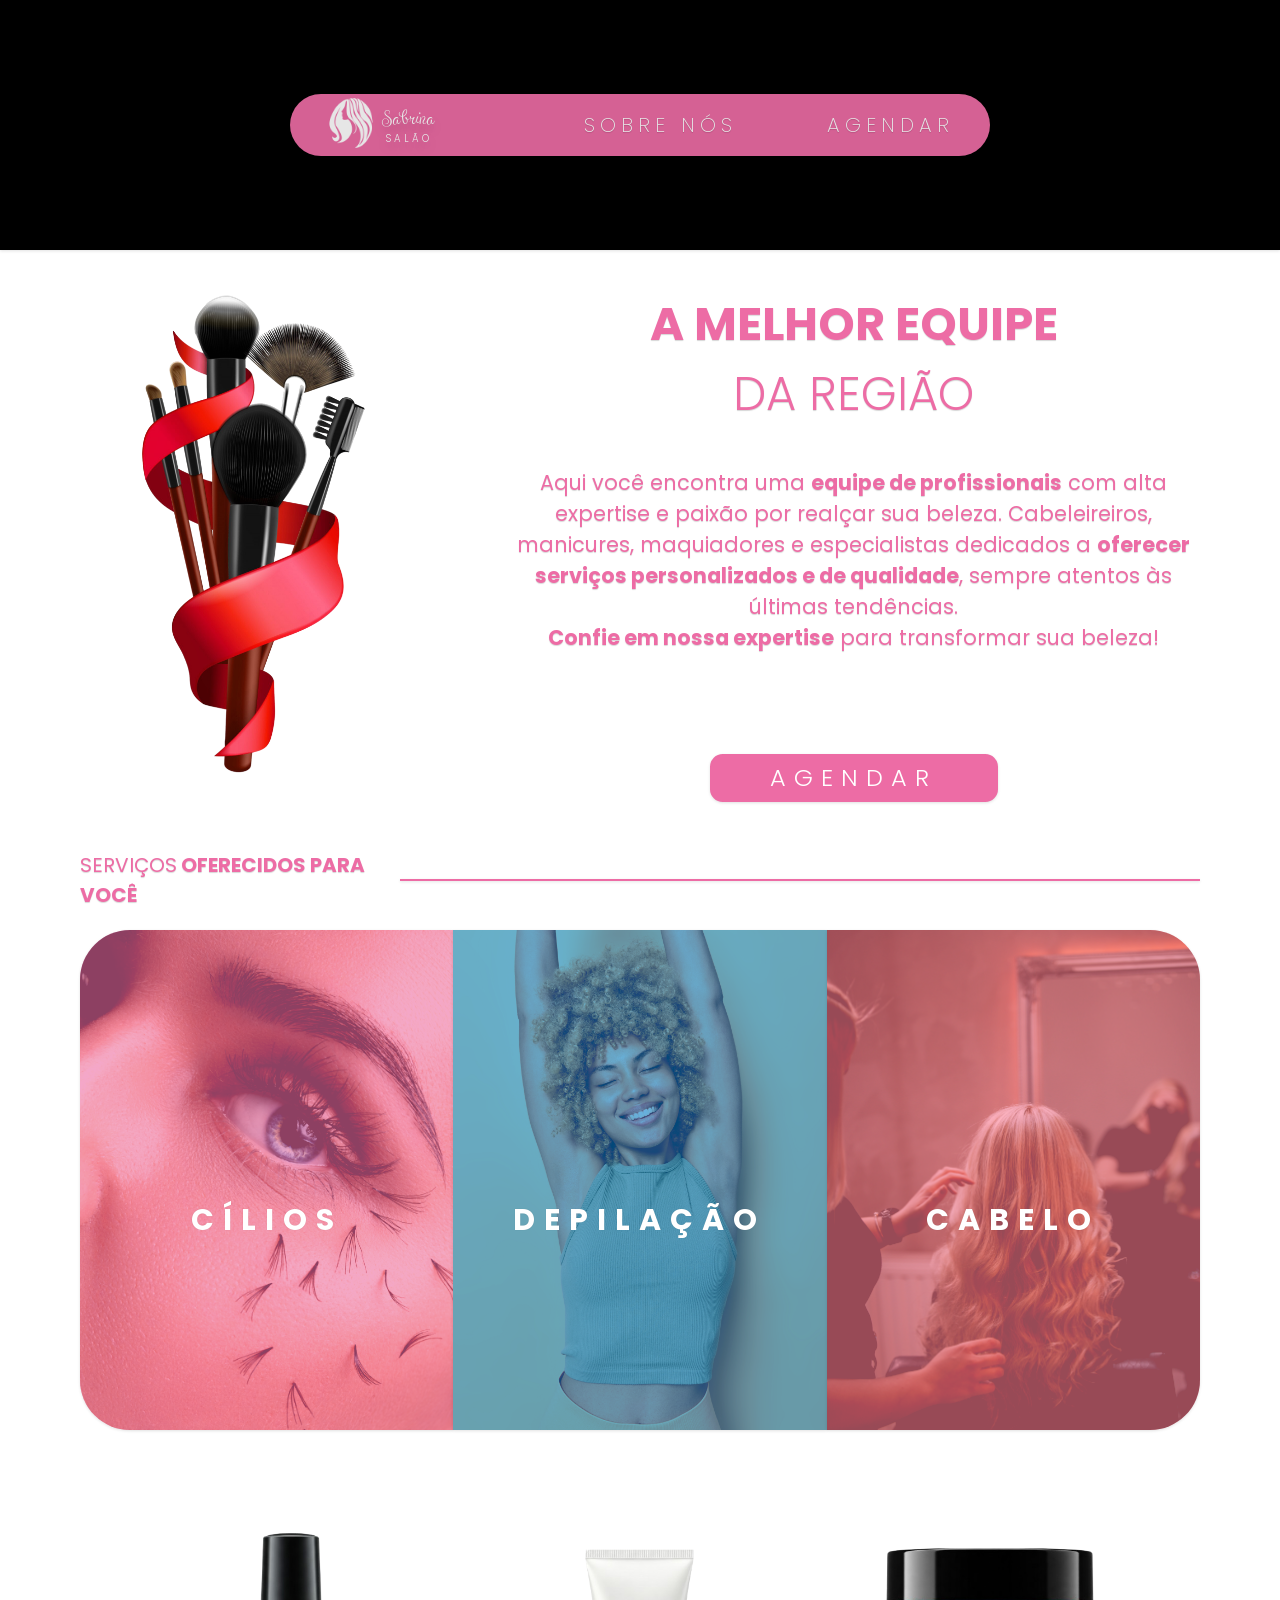
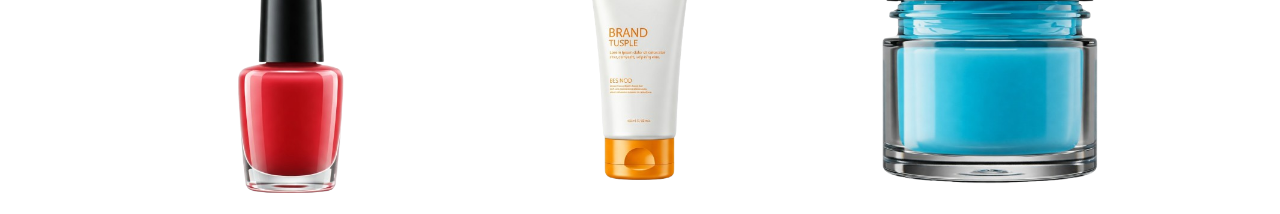
==== index.html @ a176fae8 "5-Fim-Servicos" ====
<!DOCTYPE html>
<html lang="pt-br">
<head>
    <meta charset="UTF-8">
    <meta name="viewport" content="width=device-width, initial-scale=1.0">
    <title>Sabrina Salão</title>
    <link rel="stylesheet" href="assets/CSS/style-index.css" />
    <link rel="icon" type="image/x-icon" href="assets/favicon.ico"/>  <!--FAVICON - |rel=Informando que é um icone | type=informando o tipo de arquivo (png, jpge, gift, icon,etc) |href=informando o caminho-->
</head>
<body>
    <section class="menu">
        <div class="menu--area">
            <div class="menu--video-area">
                <div class="menu--video-ret"> <!-- separando uma area para estilizar   no CSS -->
                    <div class="menu--video-ret-nav">
                        <div class="menu--video-ret-logo-area">
                            <a href="index.html"><img class="menu--video-ret-logo-img" src="assets/Logomarca.png" alt="SALAO SABRINA">
                            </a>
                            <div class="texto-logo-area"> <!-- Essa DIV irá funcionar como um bloco para manter o texto em coluna e ficar editável em linha na TAG pai junto com o logomarca-->
                                <h1 class="texto-logo">Sabrina</h1>
                                <h2 class="texto2-logo">S A L Ã O</h2>
                            </div>
                        </div>  
                        <nav>
                        <ul class="menu--video-ret-nav-ul">
                            <li><a href="sobrenos.html" class="nav-sobrenos">SOBRE  NÓS</a></li>
                            <li><a href="agendar.html" class="nav-agendar">AGENDAR</a></li>
                      </nav>  
                    </div>
                </div>
                <video class="menu--video" autoplay loop  muted>
                    <source src="assets/Video principal - Cabelo.mp4" type="video/mp4" />  <!-- Essa TAG esta sendo utilizada para compatibilidade dos navegadores, o navegador acessa ela e escolhe em qual formato ele pode reproduzir o video, no momento só tenho MP4 mas poderia adicionar outros formatos para facilitar o acesso do usuário em outros navegadors e melhorar a compatibilidade do site com os navegadores -->
                </video> 
            </div>
        </div>
    </section>
    <section class="marketing">
        <div class="marketing--area">
            <div class="marketing--img-area">
                <img class="marketing--img" src="assets/Pincel.png" alt="Conjunto de pincel">
            </div>
            <div class="marketing--texto">
                <h1 class="marketing--texto-titulo">
                    A melhor equipe <span class="marketing--texto-titulo2">
                        <br>da região</span>
                </h1> <!--Usando <span> para isolar e estilizar separado no CSS-->
                <p class="marketing-p">
                    Aqui você encontra uma <span class="negrito">equipe de profissionais</span> com  alta expertise e paixão por realçar sua      beleza.  Cabeleireiros, manicures, maquiadores e especialistas  dedicados a <span class="negrito">oferecer serviços personalizados e de qualidade</span>, sempre atentos às últimas tendências.<br><span class="negrito">Confie em nossa expertise</span> para transformar sua beleza! 
                </p>
                <button type="button" class="marketing--butao"><a class="marketing--butao-texto" href="agendar.html">agendar</a></button>

            </div>
        </div>        
    </section>
    <section class="servicos">
        <div class="servicos--area">
            <div class="servicos--grid-titulo">
                <div class="servicos--titulo"><h3>Serviços<span class="negrito"> oferecidos para você</span></h3></div>
                <div class="servicos--linha"></div>
            </div>
            <div class="servicos--area-img">
                <div class="servicos--area-img1">
                    <h4 class="servicos--texto1">Cílios</h4>
                    <img class="servicos--img1"src="assets/Cilios.jpg" alt="Serviço Cílios">
                </div>
                <div class="servicos--area-img2">
                     <h4 class="servicos--texto2">Depilação</h4>
                    <img class="servicos--img2"src="assets/depilação.jpg" alt="Serviço depilação">
                </div>
                <div class="servicos--area-img3">
                    <h4 class="servicos--texto3">Cabelo</h4>
                    <img class="servicos--img3" src="assets/Cabelo.jpg" alt="Serviço cabelo">
                </div>
            </div>
        </div>        
    </section>
    <section class="produtos">
        <div class="produtos--area"> <!--Vai englobar todos as div do produto-->
            <div class="produtos--area-carrosel">
                <div class="produto1">
                    <div class="texto--produto1"></div>
                    <img  class="produto1-img" src="assets/Esmalte-sf.png" alt="esmalte">
                </div>
                <div class="produto2">
                    <div class="texto--produto2"></div>
                    <img class="produto2-img" src="assets/Creme sem fundo.png" alt="creme">
                </div>
                <div class="produto3">
                    <div  class="texto--produto3"></div>
                    <img class="produto3-img" src="assets/Pote_azul-sf.png" alt="pote azul">
                </div>
            </div>

        </div>
    </section>
    <footer>        
    </footer>
    
</body>
</html>
---- assets/CSS/style-index.css ----
/*Fontes que estado sendo usado no site: */
@import url('https://fonts.googleapis.com/css2?family=Poppins:ital,wght@0,100;0,200;0,300;0,400;0,500;0,600;0,700;0,800;0,900;1,100;1,200;1,300;1,400;1,500;1,600;1,700;1,800;1,900&family=Puppies+Play&family=Roboto+Mono:ital,wght@0,100..700;1,100..700&display=swap');

html{
  font-size: 16px; /* Tamanho de fonte base */
}
* {
  box-sizing: border-box;
}
body{
  margin: 0;
  padding: 0;
  text-shadow: 0rem 0.05rem 0.06rem rgba(0, 0, 0, 0.16);
}
.negrito{
  font-weight: bold; /*Class para deixar em toda a página alguns trechos de texto em negrito*/
}

/*Inicio da estilização do MENU*/
  .menu--area{
    width: 100%;
    height: 15.625rem; /* 250px / 16px = 15.625rem */
    box-shadow: 0px 0.0625rem 0.1875rem rgba(0, 0, 0, 0.12); /* 1px / 16px = 0.0625rem, 3px / 16px = 0.1875rem */
    background-color: black; /*Cor para ajustar a opacidade do video*/
  }
  .menu--video-area{ /*Tag pai para controlar a area do video*/
    position: relative; /*Estou dizendo ao navegador que a posição dessa TAG pai e relativa e vou add em algumas TAG filhos a posição absolute para ficar por cima do video o menu de navegação do site*/
    width: 100%;
    height: 100%;
    box-shadow: 0px 0.0625rem 0.1875rem rgba(0, 0, 0, 0.12);
  }
  .menu--video{ /*TAG filho com o video */
    opacity: 0.40; /*OPACIDADE DO VIDEO | A cor está em <menu--area>*/
    object-fit: cover; /*Video preenchendo area sem muita distorção e cortando se for necessário*/
    width: 100%; /*Largura*/
    height: 100%; /*Altura*/
    /*Aqui o video irá ocupar 100% da TAG Pai que é <.menu--video-area> mudando o tamanho da TAG pai o vídeo também irá ser alterado*/
  }
  .menu--video-ret{  /*Estilização do retângulo*/
    background-color: #ED6CA5;
    border-radius: 3.125rem; /* 50px / 16px = 3.125rem */
    opacity: 0.90;
    box-shadow: 0px 0.375rem 0.75rem 0px rgba(0, 0, 0, 0.24); /* 6px / 16px = 0.375rem, 12px / 16px = 0.75rem */
    width: 43.75rem; /* 700px / 16px = 43.75rem */

    /*Posicionando o retângulo do menu: */
    display: flex;
    flex-direction: row;
    justify-content: space-around;
    gap: 0.9375rem; /* 15px / 16px = 0.9375rem */
    z-index: 10; /*Faz com que o retagunlo fique por cima do vídeo, por padrão as tags recebe um valor z-index, ao colocar um valor maior, você esta dando enfâse e garantido que a ordem que você deseja seja respeitado*/

    /*Centralizando o retangulo*/
    position: absolute; /*Ele não vai acompanhar o rolamento*/
    top: 50%; /* Posiciona o topo do elemento no centro vertical da tela */
    left: 50%; /* Posiciona a esquerda do elemento no centro horizontal da tela, idepedente o do tamanho */
    transform: translate(-50%, -50%); /* Centraliza o elemento subtraindo metade da sua largura e altura, técnica para centralizar, lembrando que ele trabalha com X e Y*/
  }
  .menu--video-ret-nav{
    display: flex;
    flex-direction: row;
    align-items: center;
  }
  .menu--video-ret-nav-ul{ /*Estilizando e posicionando o <NAV>*/
    display: flex;
    flex-direction: row;
    align-items: center;
    gap: 5.625rem; /* 90px / 16px = 5.625rem */
    margin-left: 6.875rem; /* 110px / 16px = 6.875rem */
    list-style: none;
  }
  /*Estilizando o texto em si do <NAV>*/
  .nav-sobrenos{
    text-decoration: none;
    color: #FFF;
    font-family: Poppins, sans-serif;
    font-size: 1.25rem; /* 20px / 16px = 1.25rem */
    font-style: normal;
    font-weight: 275;
    line-height: normal;
    letter-spacing: 0.3125rem; /* 5px / 16px = 0.3125rem */
  }
  .nav-agendar{
    text-decoration: none;
    color: #FFF;
    font-family: Poppins, sans-serif;
    font-size: 1.25rem; /* 20px / 16px = 1.25rem */
    font-style: normal;
    font-weight: 275;
    line-height: normal;
    letter-spacing: 0.3125rem; /* 5px / 16px = 0.3125rem */
  }
  /*Inciando estilização de Logomarca*/
    .menu--video-ret-logo-area{ /*Controlando a posição do texto e da logomarca em linha*/
      display: flex;
      flex-direction: row;
      align-items: center;
      gap: 0.3125rem; /* 5px / 16px = 0.3125rem */
    }
    .menu--video-ret-logo-img{ /*Controlando tamanho da logomarca*/
      object-fit: contain;
      width: 3.125rem; /* 50px / 16px = 3.125rem */
      height: 3.125rem; /* 50px / 16px = 3.125rem */
    }
    .texto-logo-area{ /*Controlando texto em coluna*/
      display: flex;
      flex-direction: column;
      align-items: center;
      gap: 0px;
    }
    .texto-logo{
      color: #FFF;
      text-shadow: 0px 0.375rem 0.75rem rgba(0, 0, 0, 0.24); /* 6px / 16px = 0.375rem, 12px / 16px = 0.75rem */
      font-family: "Puppies Play";
      font-size: 1.75rem; /* 28px / 16px = 1.75rem */
      font-style: normal;
      font-weight: 400;
      line-height: normal;
      margin: 0px;
    }
    .texto2-logo{
      color: #FFF;
      text-shadow: 0px 0.375rem 0.75rem rgba(0, 0, 0, 0.24); /* 6px / 16px = 0.375rem, 12px / 16px = 0.75rem */
      font-family: Poppins;
      font-size: 0.625rem; /* 10px / 16px = 0.625rem */
      font-style: normal;
      font-weight: 300;
      line-height: normal;
      margin: 0px; 
    }
/*FIM DE ESTILIZAÇÃO DO MENU

Estilização do marketing*/
  .marketing{
      background-color: rgb(255, 255, 255);
      width: 100%;
      height: 31.25rem; /* 500px / 16px = 31.25rem */
  }
  .marketing--area{
      display: grid; /*Vou usar modelo de grade para colocar o texto e a imagem lado a lado*/
      grid-template-columns: 1fr 2fr; /*Definindo colunas e o tamanho delas*/
  }
  .marketing--img{
      height: 35.25rem; /* 500px / 16px = 31.25rem */
  }
  .marketing--texto{
      color: var(--C1, #ED6CA5);
      font-family: Poppins, sans-serif;
      font-style: normal;
      line-height: normal; /*Espaço entre o texto*/
      text-align: center;
      margin-right: 5rem;
      text-shadow: 0rem 0.0625rem .1875rem 0rem rgba(0, 0, 0, 0.12);
  }
  .marketing--texto-titulo{
      font-size: 2.9rem; /* Aqui mantive em 'em' pois parece ser intencional ser relativo ao pai */
      text-transform: uppercase; /*Letras maiúsculas*/ 
  }
  .marketing--texto-titulo2{
      font-weight: 350;
  }
  .marketing-p{
      font-size: 1.3rem;
  }
  .marketing--butao{/*ESTILIZANDO O BOTAO*/
    /*botão*/
    background-color: #ED6CA5;
    margin-top: 5rem;
    width: 18rem;
    height: 3rem;
    border-radius: 0.8rem;
    border-style: solid;
    border-color: #ED6CA5;
    box-shadow: 0rem 0.0625rem 0.1875rem 0rem rgba(0, 0, 0, 0.12);
  }
  .marketing--butao-texto{ /*ESTILIZANDO O TEXTO DO BOTAO*/
    /*texto*/
    color: #FFF;
    text-transform: uppercase;
    letter-spacing: 0.5rem;
    font-family: Poppins, sans-serif;
    font-style: normal;
    font-size: 1.5rem;
    font-weight: 300;
    text-decoration:none;
  }
/*FIM ESTILIZAÇÃO DA ÁREA MARKETING
  
  
Inicio da estilização da área do serviço. 
  • A ideia é utilizar grid para colocar as imagens lado a lado e para mudar a cor delas, irei definir o    background da tag pai de cada imagem e depois controlar a opacidade da imagem. */
  .servicos{
    text-transform: uppercase;
    font-family: Poppins, sans-serif;
    padding: 5rem;
  }
  .servicos--area-img{
    display: grid;
    grid-template-columns: 1fr 1fr 1fr;
  }
  /*DIV com a background definida para deixar as imagens transparentes e ajustando as bordas*/
  .servicos--area-img1{
    background-color: #ED6CA5;
    border-top-left-radius: 50px;
    border-bottom-left-radius: 50px;
  }
  .servicos--area-img2{
    background-color: #047ACC;
  }
  .servicos--area-img3{
    background-color: #FF7C90;
    border-top-right-radius: 50px;
    border-bottom-right-radius: 50px;
  }
  /*Ajustando tamanho das imagens na TAG pai e estilizando as imagens*/
  .servicos--area-img1, .servicos--area-img2, .servicos--area-img3{
    box-shadow: 0px 0.0625rem 0.1875rem rgba(0, 0, 0, 0.12);
    position: relative; /*Ajustando para colocar o texto por cima*/
    height: 500px;
    width: 100%;
  }
  .servicos--texto1, .servicos--texto2, .servicos--texto3{
    position: absolute; /*Ajustando para colocar o texto por cima*/
    /*Centralizando texto*/
    top: 50%;
    left: 50%;
    transform: translate(-50%, -50%);
    /*Estilizando texto*/
    color: #FFF;
    font-size: 30px;
    letter-spacing: 9px;
    /*Garantido que o texto fique por cima da DIV e imagens*/
    z-index: 5;
  }
  .servicos--img1, .servicos--img2, .servicos--img3{
    object-fit: cover;
    width: 100%;
    height: 100%;
    opacity: 0.4; /*Opacidade da IMG*/
    filter: contrast(150%); /*Contraste da img*/
  }
  /*Borda das imagens*/
  .servicos--img1{
    border-top-left-radius: 50px;
    border-bottom-left-radius: 50px;
  }
  .servicos--img3{
    border-top-right-radius: 50px;
    border-bottom-right-radius: 50px;    
  }  
  .servicos--grid-titulo{
    display: grid;
    grid-template-columns: 1fr 2.5fr;
    align-items: center;
  }
  .servicos--linha{
    box-shadow: 0px 0.0625rem 0.1875rem rgba(0, 0, 0, 0.12);
    background-color: #ED6CA5;
    width: 100%;
    height: 2px;
  }
  .servicos--titulo h3{
    font-weight: 400;
    color: #ED6CA5;
    font-size: 20px;
  }
/*Fim estilização da área de serviços

Inicio da estilização da área de produtos, a ideia e fazer um carrosel com as imagens*/
  .produto1-img, .produto2-img, .produto3-img{
    width: 100%px;
    height: 300px;
  }
  .produtos--area-carrosel{
    display: flex;
    flex-direction: row;
    justify-content: center;
    align-items: flex-end;
    gap: 50px;
  }
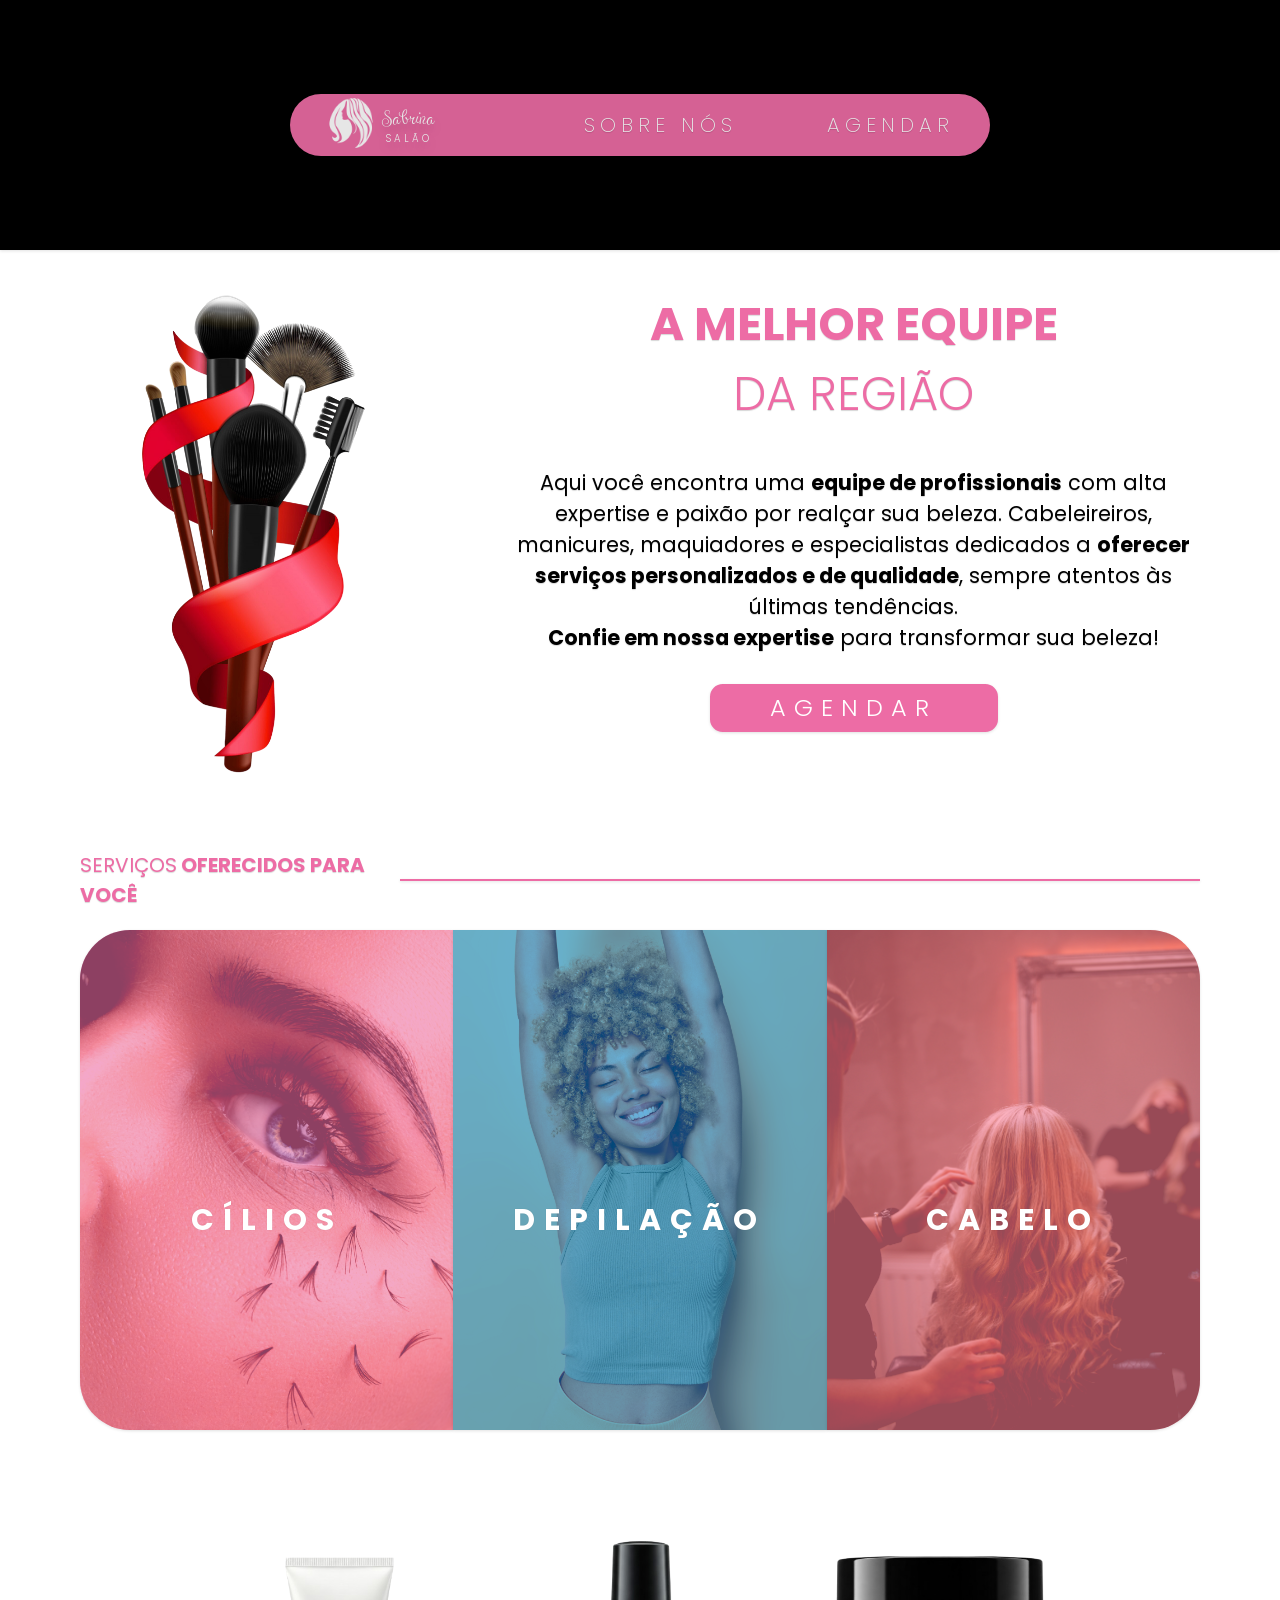
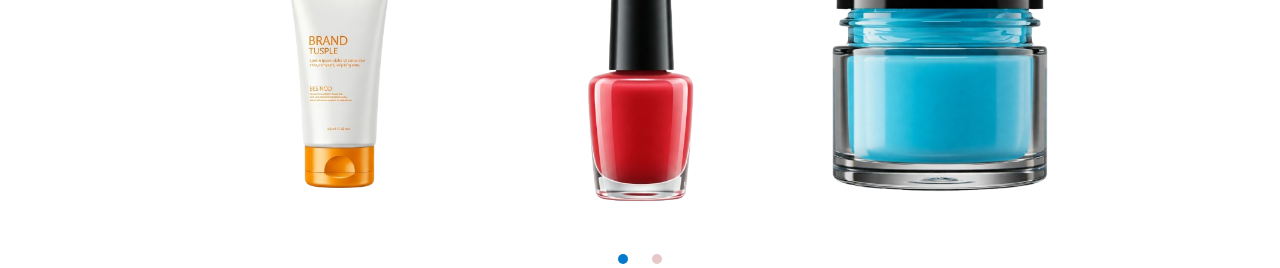
==== commit b80f6aa7: "6-Fim-Carrosel" ====
--- a/index.html
+++ b/index.html
@@ -74,25 +74,61 @@
             </div>
         </div>        
     </section>
+
+
+
+
+<!--Deixar essa parte destacada e separada pois vai dar um pouco de trabalho e preciso deixar mais fácil para revisar
+    Depois de quebrar a cabeça tentando fazer o carrosel sem JS apenas com HTML e CSS, estava indo para um caminho de utilizar a tag <a>, a ideia era que utilizar a tag <a> para navegar no carrosel e depois no CSS fazer o controle de exibição de tela e "animações" porém nesse caminho não obtive sucesso. 
+
+    Após algumas pesquisas de outros metódos, optei por tentar novamente porém utilizando a tag <input type = rádio> para fazer a navegação dos slides.
+
+    Para evitar bugs, mudei um pouco a abordagem nesse trecho, utilizei <ID> para TAG's que não irei estilizar em conjunto e <CLASS> para TAG's que irá ser estilizada em conjunto.
+-->
     <section class="produtos">
-        <div class="produtos--area"> <!--Vai englobar todos as div do produto-->
-            <div class="produtos--area-carrosel">
-                <div class="produto1">
-                    <div class="texto--produto1"></div>
-                    <img  class="produto1-img" src="assets/Esmalte-sf.png" alt="esmalte">
-                </div>
-                <div class="produto2">
-                    <div class="texto--produto2"></div>
-                    <img class="produto2-img" src="assets/Creme sem fundo.png" alt="creme">
-                </div>
-                <div class="produto3">
-                    <div  class="texto--produto3"></div>
-                    <img class="produto3-img" src="assets/Pote_azul-sf.png" alt="pote azul">
+        <div id="produtos--area">
+            <!--Essa TAG (input type="radio") cria botões. O atributo checked é booleano. Sendo assim, através desses elementos, ela cria um espaço com um conjunto de botões que fica no "name". E, através do atributo booleano, ele faz com que apenas uma área/slider fique visível e selecionado por vez.-->
+            <input type="radio" name="produtos--slider" id="produtos--slider1" checked>
+            <input type="radio" name="produtos--slider" id="produtos--slider2">
+            <div id="produtos--slider1-area">
+                <div id="produtos--overflow">
+                    <div class="produtos--animacao-area">
+                        <div class="produtos--area-img">
+                            <div class="produtos">
+                                <img class="produtos--img" src="assets/Creme sem fundo.png" alt="Creme1"/>
+                            </div>
+                            <div class="produtos">
+                                <img class="produtos--img" src="assets/Esmalte-sf.png" alt="esmalte1"/>
+                            </div>
+                            <div class="produtos">
+                                <img class="produtos--img" src="assets/Pote_azul-sf.png" alt="Creme azul1"/>
+                            </div>
+                        </div>    
+                        <div  class="produtos--area-img">
+                            <div class="produtos">
+                                <img class="produtos--img" src="assets/Esmalte-sf.png" alt="esmalte2">
+                            </div>
+                            <div class="produtos">
+                                <img class="produtos--img" src="assets/Creme sem fundo.png" alt="creme2">
+                            </div>
+                            <div class="produtos">
+                                    <img class="produtos--img" src="assets/Esmalte-sf.png" alt="esmalte2"/>
+                            </div> 
+                        </div>
+                    </div>
                 </div>
             </div>
-
+            <div id="produtos--bolinhas">
+                <!-- Facilitando a seleção das bolinhas e também a estilização no CSS através do checked-->
+                <label for="produtos--slider1"></label>
+                <label for="produtos--slider2"></label>
+            </div>
         </div>
     </section>
+<!--------------------------------------------------------------------------------------->
+
+
+
     <footer>        
     </footer>
     
--- a/assets/CSS/style-index.css
+++ b/assets/CSS/style-index.css
@@ -144,7 +144,6 @@
       height: 35.25rem; /* 500px / 16px = 31.25rem */
   }
   .marketing--texto{
-      color: var(--C1, #ED6CA5);
       font-family: Poppins, sans-serif;
       font-style: normal;
       line-height: normal; /*Espaço entre o texto*/
@@ -153,6 +152,7 @@
       text-shadow: 0rem 0.0625rem .1875rem 0rem rgba(0, 0, 0, 0.12);
   }
   .marketing--texto-titulo{
+      color: #ED6CA5;
       font-size: 2.9rem; /* Aqui mantive em 'em' pois parece ser intencional ser relativo ao pai */
       text-transform: uppercase; /*Letras maiúsculas*/ 
   }
@@ -165,7 +165,7 @@
   .marketing--butao{/*ESTILIZANDO O BOTAO*/
     /*botão*/
     background-color: #ED6CA5;
-    margin-top: 5rem;
+    margin-top: 10px;/*VALOR FIXO*/
     width: 18rem;
     height: 3rem;
     border-radius: 0.8rem;
@@ -266,17 +266,79 @@
   }
 /*Fim estilização da área de serviços
 
+
+
+
+
+
 Inicio da estilização da área de produtos, a ideia e fazer um carrosel com as imagens*/
-  .produto1-img, .produto2-img, .produto3-img{
-    width: 100%px;
+ .produtos{
+    margin-right: 0px;
+ }
+ .produtos--img{
+    /*Estilizar a <IMG> dos produtos*/
+    max-width: auto;
     height: 300px;
-  }
-  .produtos--area-carrosel{
-    display: flex;
-    flex-direction: row;
-    justify-content: center;
-    align-items: flex-end;
-    gap: 50px;
-  }
-
-  + }
+ #produtos--area{
+    width: auto;
+    margin: 0 auto; /*Verificar o pq disso*/
+    overflow: hidden; /*Pesquisar sobre*/
+ }
+ #produtos--slider1-area{
+  overflow: hidden; /*Acho redudante*/
+ }
+ .produtos--animacao-area{
+  width: 100%; /*Para que fique fora da tela, ultrapasse as bordas*/
+  transition: margin-left 800ms cubic-bezier(0.770, 0.000, 0.175, 1.000); /*Pesquisar sobre*/
+  display: flex; /*Para os produtos ficar um ao lado do outro*/
+ }
+ .produtos--area-img{
+  width: 100%;
+  flex-shrink: 0; /*Não deixa encolher*/
+  display: flex; /*Sem ele os produtos fica um em baixo do outro, seguindo a linha "Y"*/
+  align-items: center; /*Centralizar linha Y*/
+  justify-content: center; /*Centralizar linha X*/
+  padding: 8px;
+ }
+
+
+ /*Movimentação dos slides, oque esta acontecendo aqui?
+  Quando alguns dos <type=radio> for selecionado/checked ele irá conectar <~> a area do slide e a animação alterando a margem, ou seja, vai fazer a movimentação com a animação.
+ */
+#produtos--slider1:checked ~ #produtos--slider1-area .produtos--animacao-area {
+  margin-left: 0;
+}
+#produtos--slider2:checked ~ #produtos--slider1-area .produtos--animacao-area {
+  margin-left: -100%;
+}
+
+
+/* Estilização das bolinhas*/
+#produtos--bolinhas {
+  text-align: center;
+  margin-top: 20px;
+}
+
+/* Cor da bolinha selecionada */
+#produtos--slider1:checked ~ #produtos--bolinhas label:nth-child(1) {
+  background:#047ACC;
+}
+#produtos--slider2:checked ~ #produtos--bolinhas label:nth-child(2) {
+  background:#047ACC;
+}
+
+#produtos--bolinhas label {
+  display: inline-block;
+  width: 10px;
+  height: 10px;
+  border-radius: 50%;
+  background: #e7c8c8;
+  margin: 0 10px;
+  cursor: pointer;
+}
+/*Ajuste fino, ocultando bolinhas do input radio*/
+#produtos--area input[type="radio"]{
+  display: none;
+}
+
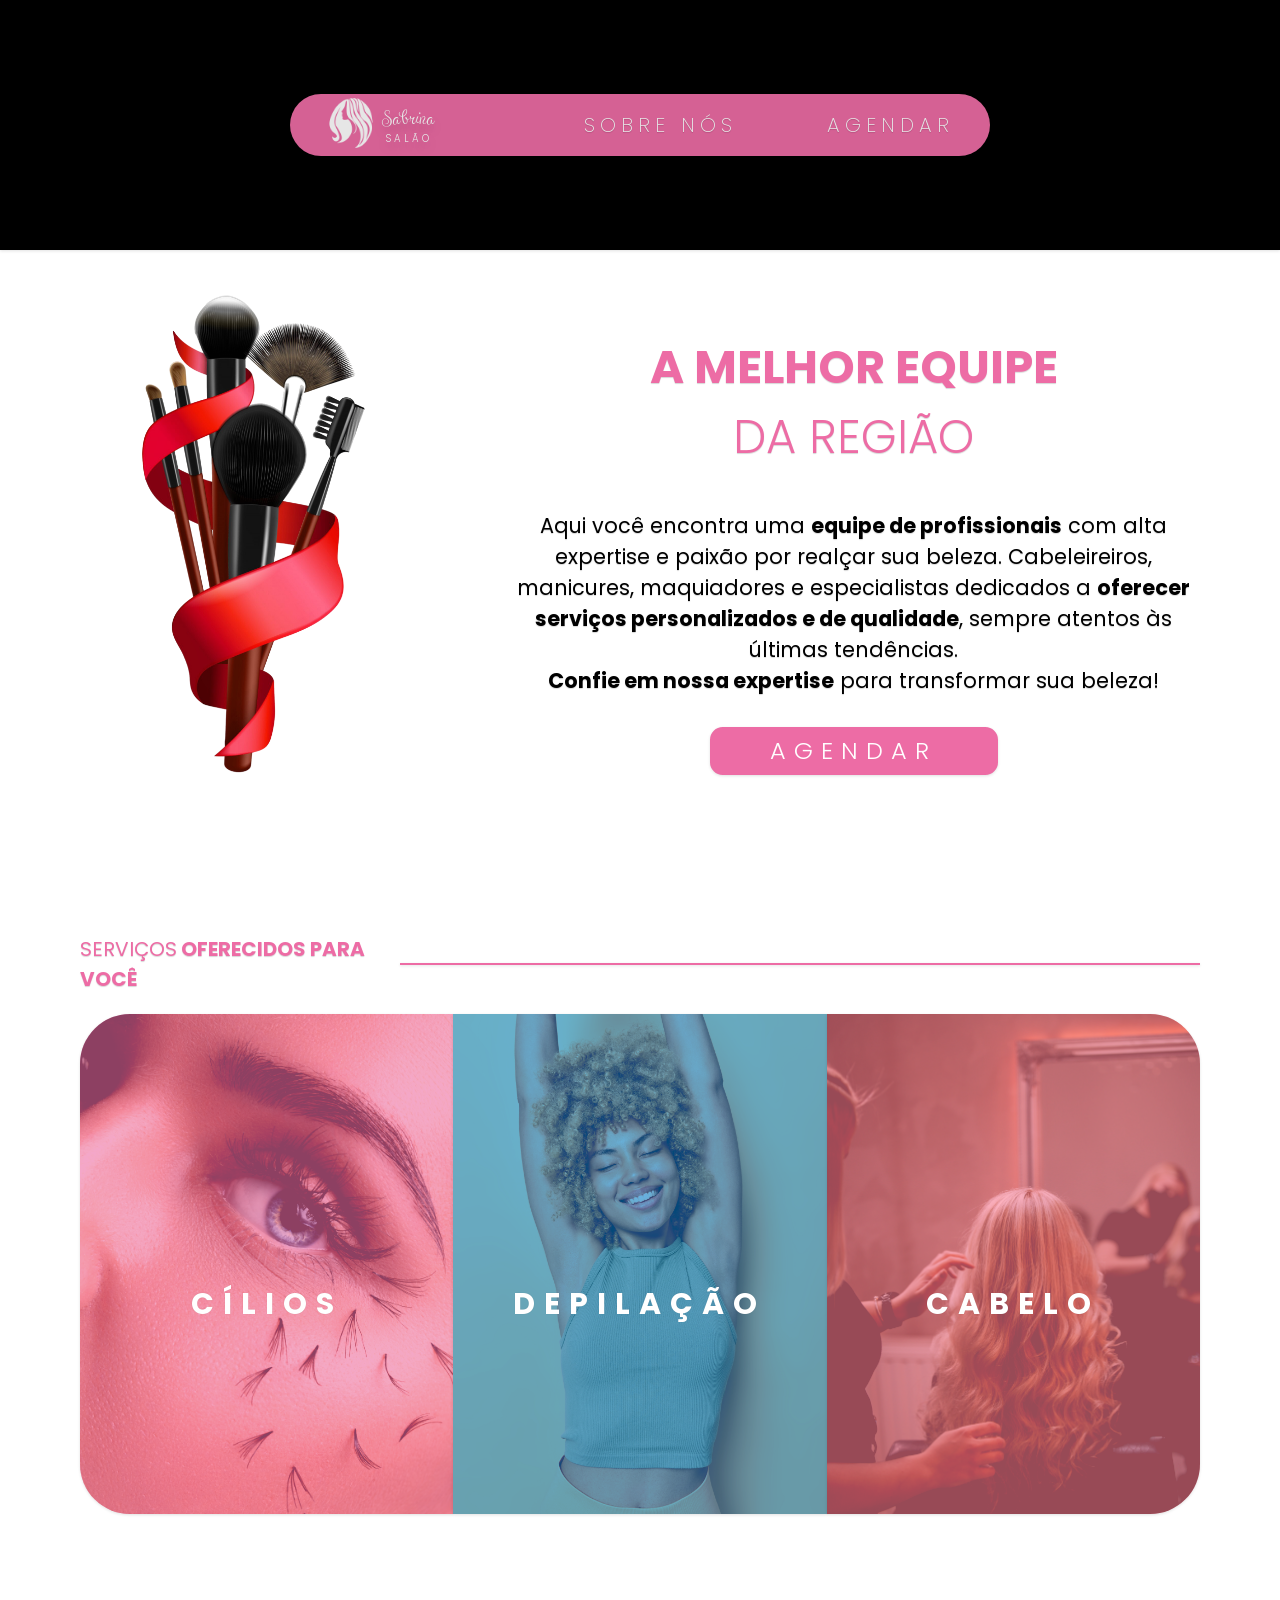
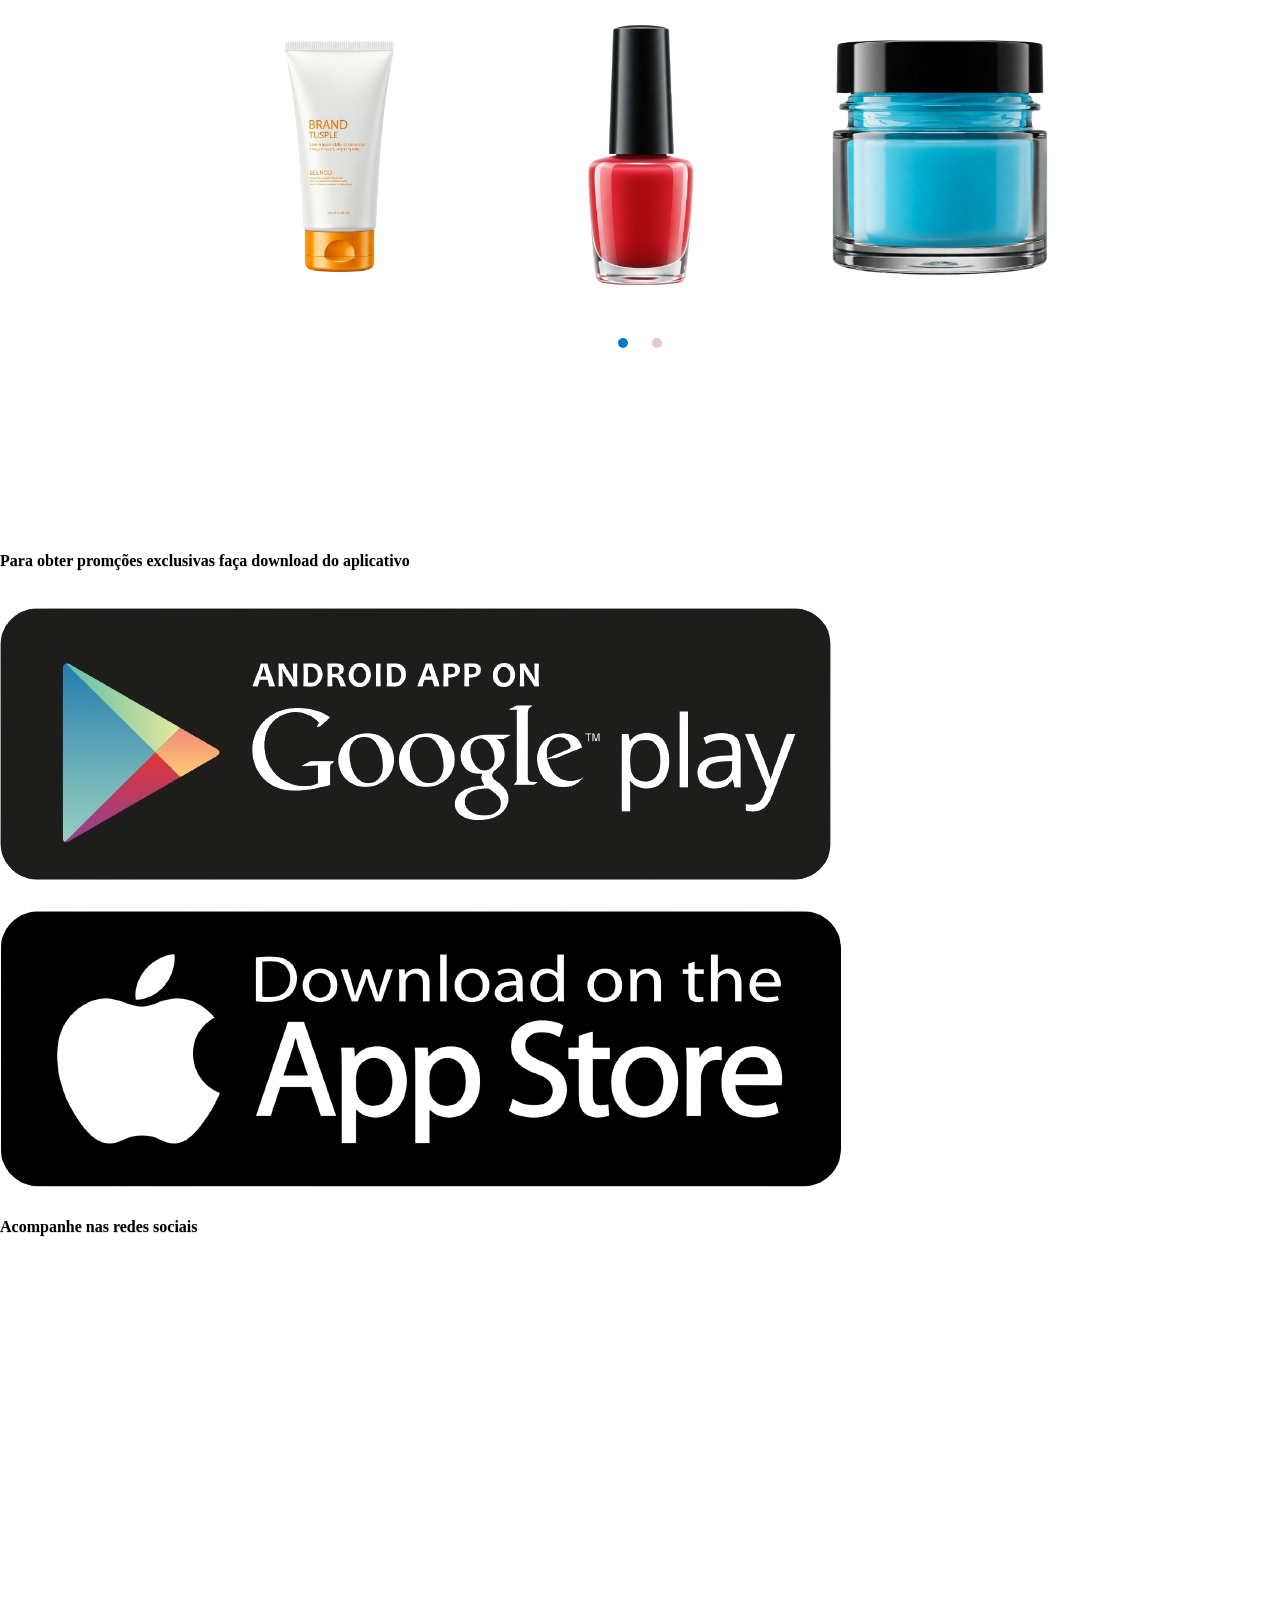
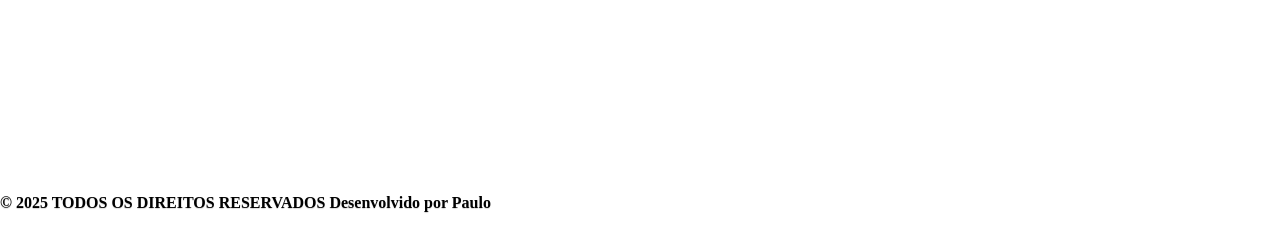
==== commit bfc85cbb: "7-Inicio-Footer" ====
--- a/index.html
+++ b/index.html
@@ -126,11 +126,32 @@
         </div>
     </section>
 <!--------------------------------------------------------------------------------------->
-
-
-
-    <footer>        
-    </footer>
+    
+<footer>
+    <div id="footer--area">
+        <div id="footer--area-azul">
+            <div class="footer--texto"><h4 id="footer--texto1"> Para obter promções exclusivas <span class="negrito">faça download do aplicativo</span></h4>
+            </div>
+            <div class="footer--img"> 
+                <img id="footer--google" src="assets/ANDROID - SF.png" alt="Google Play"/>
+            </div>
+            <div class="footer--img">
+                <img id="footer--store" src="assets/IOS - SF.png" alt="App Store"/>
+            </div>
+            <div class="footer--texto">
+                <div class="footer--texto"><h4 id="footer--texto2">Acompanhe nas redes sociais</h4></div>
+            </div>
+            <div id="footer--social-img">
+                <img id="footer--insta" src="assets/Wahtsapp.png" alt="Instagram">
+                <img id="footer--face" src="assets/Facebook.png" alt="Facebook">
+            </div>
+        </div>
+    </div>
+    <div id="footer--area-rosa">
+        <h4 class="footer--texto" id="footer--texto3">© 2025 TODOS OS DIREITOS RESERVADOS 
+            Desenvolvido por Paulo</h4>
+    </div>        
+</footer>
     
 </body>
 </html>
--- a/assets/CSS/style-index.css
+++ b/assets/CSS/style-index.css
@@ -134,11 +134,12 @@
   .marketing{
       background-color: rgb(255, 255, 255);
       width: 100%;
-      height: 31.25rem; /* 500px / 16px = 31.25rem */
+      margin-bottom: 1rem;
   }
   .marketing--area{
       display: grid; /*Vou usar modelo de grade para colocar o texto e a imagem lado a lado*/
       grid-template-columns: 1fr 2fr; /*Definindo colunas e o tamanho delas*/
+      align-items: center;
   }
   .marketing--img{
       height: 35.25rem; /* 500px / 16px = 31.25rem */
@@ -190,6 +191,7 @@
 Inicio da estilização da área do serviço. 
   • A ideia é utilizar grid para colocar as imagens lado a lado e para mudar a cor delas, irei definir o    background da tag pai de cada imagem e depois controlar a opacidade da imagem. */
   .servicos{
+    margin-top: 10px;
     text-transform: uppercase;
     font-family: Poppins, sans-serif;
     padding: 5rem;
@@ -278,7 +280,7 @@
  .produtos--img{
     /*Estilizar a <IMG> dos produtos*/
     max-width: auto;
-    height: 300px;
+    height: 18.75rem;
  }
  #produtos--area{
     width: auto;
@@ -342,3 +344,12 @@
   display: none;
 }
 
+/* FIM DO CARROSEL 
+
+
+Inicio estilização do footer
+*/
+footer{
+  margin-top: 200px;
+  width: 100%;
+}
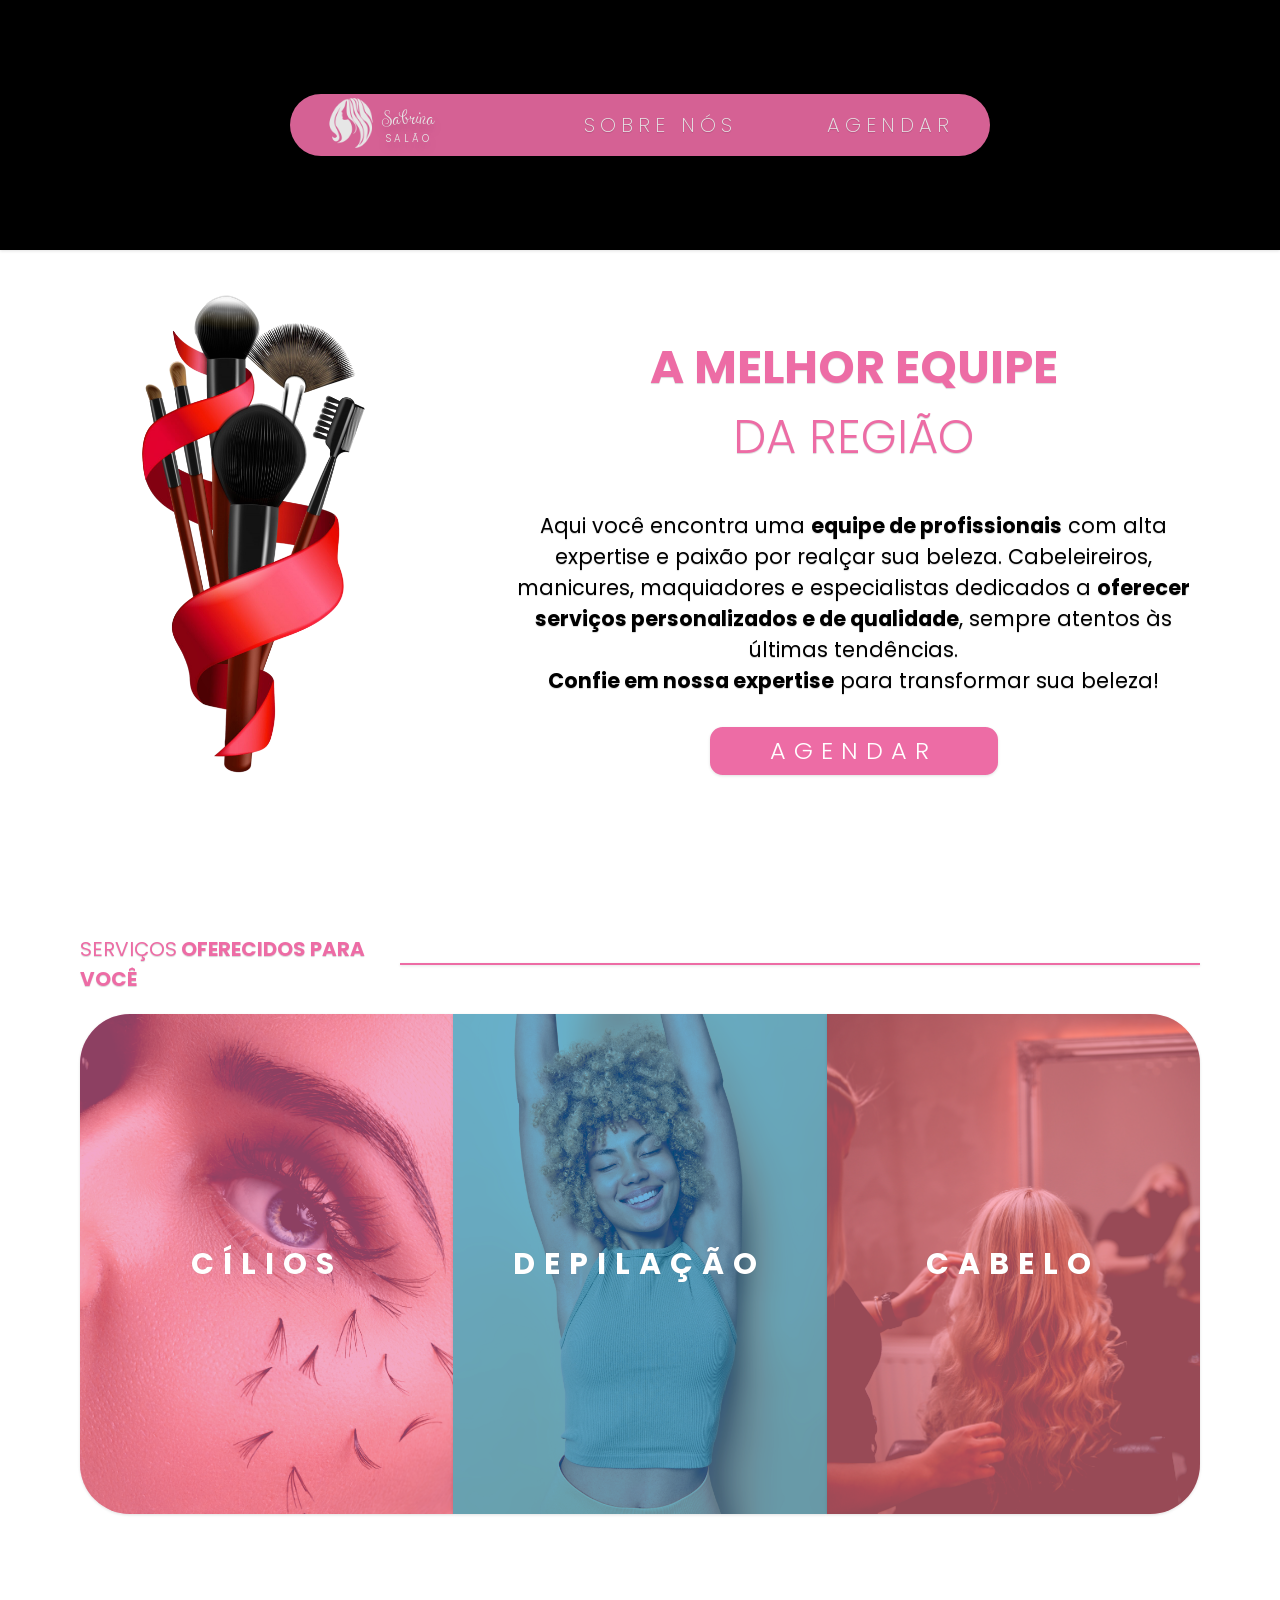
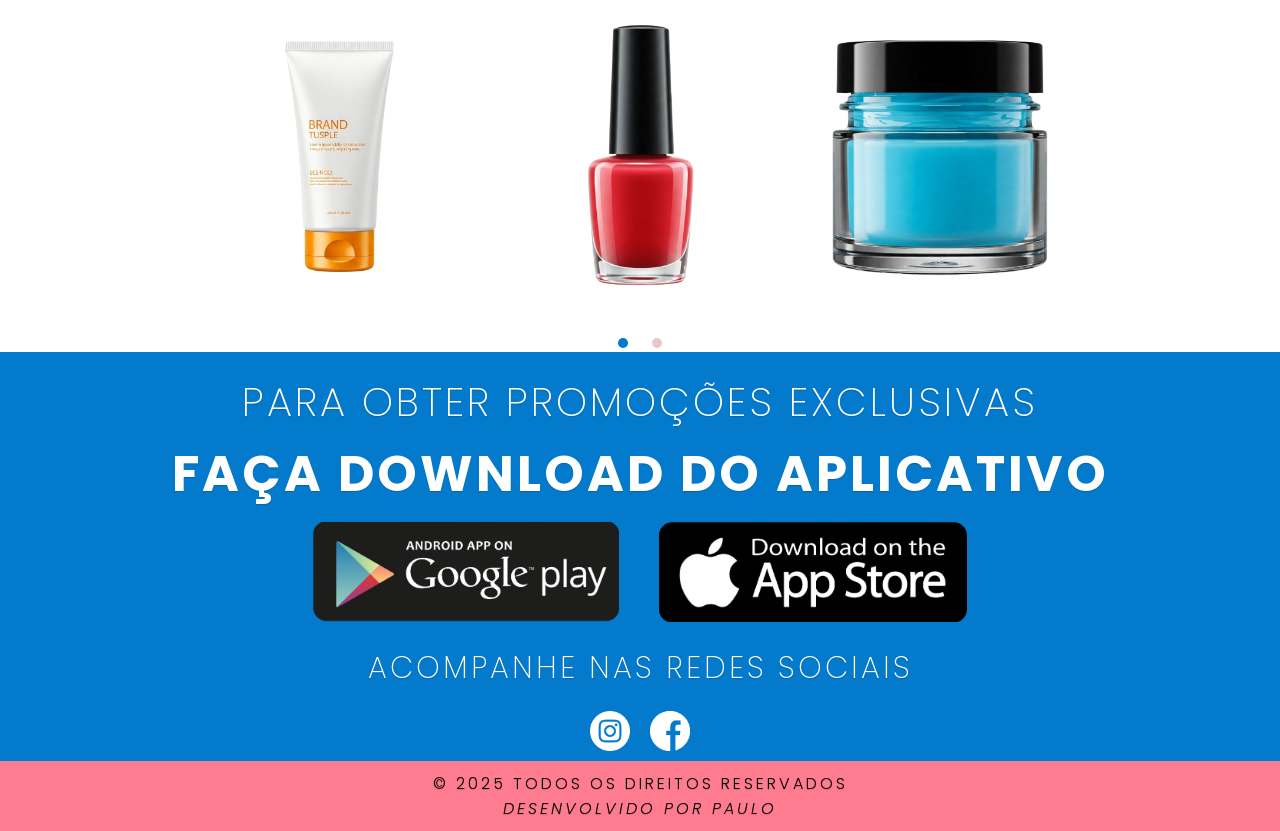
==== commit 7d7351ee: "8-Fim-index" ====
--- a/index.html
+++ b/index.html
@@ -1,157 +1,158 @@
 <!DOCTYPE html>
 <html lang="pt-br">
-<head>
-    <meta charset="UTF-8">
-    <meta name="viewport" content="width=device-width, initial-scale=1.0">
-    <title>Sabrina Salão</title>
-    <link rel="stylesheet" href="assets/CSS/style-index.css" />
-    <link rel="icon" type="image/x-icon" href="assets/favicon.ico"/>  <!--FAVICON - |rel=Informando que é um icone | type=informando o tipo de arquivo (png, jpge, gift, icon,etc) |href=informando o caminho-->
-</head>
-<body>
-    <section class="menu">
-        <div class="menu--area">
-            <div class="menu--video-area">
-                <div class="menu--video-ret"> <!-- separando uma area para estilizar   no CSS -->
-                    <div class="menu--video-ret-nav">
-                        <div class="menu--video-ret-logo-area">
-                            <a href="index.html"><img class="menu--video-ret-logo-img" src="assets/Logomarca.png" alt="SALAO SABRINA">
-                            </a>
-                            <div class="texto-logo-area"> <!-- Essa DIV irá funcionar como um bloco para manter o texto em coluna e ficar editável em linha na TAG pai junto com o logomarca-->
-                                <h1 class="texto-logo">Sabrina</h1>
-                                <h2 class="texto2-logo">S A L Ã O</h2>
-                            </div>
-                        </div>  
-                        <nav>
-                        <ul class="menu--video-ret-nav-ul">
-                            <li><a href="sobrenos.html" class="nav-sobrenos">SOBRE  NÓS</a></li>
-                            <li><a href="agendar.html" class="nav-agendar">AGENDAR</a></li>
-                      </nav>  
+    <head>
+        <meta charset="UTF-8">
+        <meta name="viewport" content="width=device-width, initial-scale=1.0">
+        <title>Sabrina Salão</title>
+        <link rel="stylesheet" href="assets/CSS/style-index.css" />
+        <link rel="icon" type="image/x-icon" href="assets/favicon.ico"/>  <!--FAVICON - |rel=Informando que é um icone | type=informando o tipo de arquivo (png, jpge, gift, icon,etc) |href=informando o caminho-->
+    </head>
+    <body>
+        <section class="menu">
+            <div class="menu--area">
+                <div class="menu--video-area">
+                    <div class="menu--video-ret"> <!-- separando uma area para estilizar   no CSS -->
+                        <div class="menu--video-ret-nav">
+                            <div class="menu--video-ret-logo-area">
+                                <a href="index.html"><img class="menu--video-ret-logo-img" src="assets/Logomarca.png" alt="SALAO SABRINA">
+                                </a>
+                                <div class="texto-logo-area"> <!-- Essa DIV irá funcionar como um bloco para manter o texto em coluna e ficar editável em linha na TAG pai junto com o logomarca-->
+                                    <h1 class="texto-logo">Sabrina</h1>
+                                    <h2 class="texto2-logo">S A L Ã O</h2>
+                                </div>
+                            </div>  
+                            <nav>
+                            <ul class="menu--video-ret-nav-ul">
+                                <li><a href="sobrenos.html" class="nav-sobrenos">SOBRE  NÓS</a></li>
+                                <li><a href="agendar.html" class="nav-agendar">AGENDAR</a></li>
+                        </nav>  
+                        </div>
+                    </div>
+                    <video class="menu--video" autoplay loop  muted>
+                        <source src="assets/Video principal - Cabelo.mp4" type="video/mp4" />  <!-- Essa TAG esta sendo utilizada para compatibilidade dos navegadores, o navegador acessa ela e escolhe em qual formato ele pode reproduzir o video, no momento só tenho MP4 mas poderia adicionar outros formatos para facilitar o acesso do usuário em outros navegadors e melhorar a compatibilidade do site com os navegadores -->
+                    </video> 
+                </div>
+            </div>
+        </section>
+        <section class="marketing">
+            <div class="marketing--area">
+                <div class="marketing--img-area">
+                    <img class="marketing--img" src="assets/Pincel.png" alt="Conjunto de pincel">
+                </div>
+                <div class="marketing--texto">
+                    <h1 class="marketing--texto-titulo">
+                        A melhor equipe <span class="marketing--texto-titulo2">
+                            <br>da região</span>
+                    </h1> <!--Usando <span> para isolar e estilizar separado no CSS-->
+                    <p class="marketing-p">
+                        Aqui você encontra uma <span class="negrito">equipe de profissionais</span> com  alta expertise e paixão por realçar sua      beleza.  Cabeleireiros, manicures, maquiadores e especialistas  dedicados a <span class="negrito">oferecer serviços personalizados e de qualidade</span>, sempre atentos às últimas tendências.<br><span class="negrito">Confie em nossa expertise</span> para transformar sua beleza! 
+                    </p>
+                    <button type="button" class="marketing--butao"><a class="marketing--butao-texto" href="agendar.html">agendar</a></button>
+
+                </div>
+            </div>        
+        </section>
+        <section class="servicos">
+            <div class="servicos--area">
+                <div class="servicos--grid-titulo">
+                    <div class="servicos--titulo"><h3>Serviços<span class="negrito"> oferecidos para você</span></h3></div>
+                    <div class="servicos--linha"></div>
+                </div>
+                <div class="servicos--area-img">
+                    <div class="servicos--area-img1">
+                        <h4 class="servicos--texto1">Cílios</h4>
+                        <img class="servicos--img1"src="assets/Cilios.jpg" alt="Serviço Cílios">
+                    </div>
+                    <div class="servicos--area-img2">
+                        <h4 class="servicos--texto2">Depilação</h4>
+                        <img class="servicos--img2"src="assets/depilação.jpg" alt="Serviço depilação">
+                    </div>
+                    <div class="servicos--area-img3">
+                        <h4 class="servicos--texto3">Cabelo</h4>
+                        <img class="servicos--img3" src="assets/Cabelo.jpg" alt="Serviço cabelo">
                     </div>
                 </div>
-                <video class="menu--video" autoplay loop  muted>
-                    <source src="assets/Video principal - Cabelo.mp4" type="video/mp4" />  <!-- Essa TAG esta sendo utilizada para compatibilidade dos navegadores, o navegador acessa ela e escolhe em qual formato ele pode reproduzir o video, no momento só tenho MP4 mas poderia adicionar outros formatos para facilitar o acesso do usuário em outros navegadors e melhorar a compatibilidade do site com os navegadores -->
-                </video> 
-            </div>
-        </div>
-    </section>
-    <section class="marketing">
-        <div class="marketing--area">
-            <div class="marketing--img-area">
-                <img class="marketing--img" src="assets/Pincel.png" alt="Conjunto de pincel">
-            </div>
-            <div class="marketing--texto">
-                <h1 class="marketing--texto-titulo">
-                    A melhor equipe <span class="marketing--texto-titulo2">
-                        <br>da região</span>
-                </h1> <!--Usando <span> para isolar e estilizar separado no CSS-->
-                <p class="marketing-p">
-                    Aqui você encontra uma <span class="negrito">equipe de profissionais</span> com  alta expertise e paixão por realçar sua      beleza.  Cabeleireiros, manicures, maquiadores e especialistas  dedicados a <span class="negrito">oferecer serviços personalizados e de qualidade</span>, sempre atentos às últimas tendências.<br><span class="negrito">Confie em nossa expertise</span> para transformar sua beleza! 
-                </p>
-                <button type="button" class="marketing--butao"><a class="marketing--butao-texto" href="agendar.html">agendar</a></button>
-
-            </div>
-        </div>        
-    </section>
-    <section class="servicos">
-        <div class="servicos--area">
-            <div class="servicos--grid-titulo">
-                <div class="servicos--titulo"><h3>Serviços<span class="negrito"> oferecidos para você</span></h3></div>
-                <div class="servicos--linha"></div>
-            </div>
-            <div class="servicos--area-img">
-                <div class="servicos--area-img1">
-                    <h4 class="servicos--texto1">Cílios</h4>
-                    <img class="servicos--img1"src="assets/Cilios.jpg" alt="Serviço Cílios">
-                </div>
-                <div class="servicos--area-img2">
-                     <h4 class="servicos--texto2">Depilação</h4>
-                    <img class="servicos--img2"src="assets/depilação.jpg" alt="Serviço depilação">
-                </div>
-                <div class="servicos--area-img3">
-                    <h4 class="servicos--texto3">Cabelo</h4>
-                    <img class="servicos--img3" src="assets/Cabelo.jpg" alt="Serviço cabelo">
-                </div>
-            </div>
-        </div>        
-    </section>
+            </div>        
+        </section>
 
 
 
 
-<!--Deixar essa parte destacada e separada pois vai dar um pouco de trabalho e preciso deixar mais fácil para revisar
-    Depois de quebrar a cabeça tentando fazer o carrosel sem JS apenas com HTML e CSS, estava indo para um caminho de utilizar a tag <a>, a ideia era que utilizar a tag <a> para navegar no carrosel e depois no CSS fazer o controle de exibição de tela e "animações" porém nesse caminho não obtive sucesso. 
+    <!--Deixar essa parte destacada e separada pois vai dar um pouco de trabalho e preciso deixar mais fácil para revisar
+        Depois de quebrar a cabeça tentando fazer o carrosel sem JS apenas com HTML e CSS, estava indo para um caminho de utilizar a tag <a>, a ideia era que utilizar a tag <a> para navegar no carrosel e depois no CSS fazer o controle de exibição de tela e "animações" porém nesse caminho não obtive sucesso. 
 
-    Após algumas pesquisas de outros metódos, optei por tentar novamente porém utilizando a tag <input type = rádio> para fazer a navegação dos slides.
+        Após algumas pesquisas de outros metódos, optei por tentar novamente porém utilizando a tag <input type = rádio> para fazer a navegação dos slides.
 
-    Para evitar bugs, mudei um pouco a abordagem nesse trecho, utilizei <ID> para TAG's que não irei estilizar em conjunto e <CLASS> para TAG's que irá ser estilizada em conjunto.
--->
-    <section class="produtos">
-        <div id="produtos--area">
-            <!--Essa TAG (input type="radio") cria botões. O atributo checked é booleano. Sendo assim, através desses elementos, ela cria um espaço com um conjunto de botões que fica no "name". E, através do atributo booleano, ele faz com que apenas uma área/slider fique visível e selecionado por vez.-->
-            <input type="radio" name="produtos--slider" id="produtos--slider1" checked>
-            <input type="radio" name="produtos--slider" id="produtos--slider2">
-            <div id="produtos--slider1-area">
-                <div id="produtos--overflow">
-                    <div class="produtos--animacao-area">
-                        <div class="produtos--area-img">
-                            <div class="produtos">
-                                <img class="produtos--img" src="assets/Creme sem fundo.png" alt="Creme1"/>
+        Para evitar bugs, mudei um pouco a abordagem nesse trecho, utilizei <ID> para TAG's que não irei estilizar em conjunto e <CLASS> para TAG's que irá ser estilizada em conjunto.
+    -->
+        <section class="produtos">
+            <div id="produtos--area">
+                <!--Essa TAG (input type="radio") cria botões. O atributo checked é booleano. Sendo assim, através desses elementos, ela cria um espaço com um conjunto de botões que fica no "name". E, através do atributo booleano, ele faz com que apenas uma área/slider fique visível e selecionado por vez.-->
+                <input type="radio" name="produtos--slider" id="produtos--slider1" checked>
+                <input type="radio" name="produtos--slider" id="produtos--slider2">
+                <div id="produtos--slider1-area">
+                    <div id="produtos--overflow">
+                        <div class="produtos--animacao-area">
+                            <div class="produtos--area-img">
+                                <div class="produtos">
+                                    <img class="produtos--img" src="assets/Creme sem fundo.png" alt="Creme1"/>
+                                </div>
+                                <div class="produtos">
+                                    <img class="produtos--img" src="assets/Esmalte-sf.png" alt="esmalte1"/>
+                                </div>
+                                <div class="produtos">
+                                    <img class="produtos--img" src="assets/Pote_azul-sf.png" alt="Creme azul1"/>
+                                </div>
+                            </div>    
+                            <div  class="produtos--area-img">
+                                <div class="produtos">
+                                    <img class="produtos--img" src="assets/Esmalte-sf.png" alt="esmalte2">
+                                </div>
+                                <div class="produtos">
+                                    <img class="produtos--img" src="assets/Creme sem fundo.png" alt="creme2">
+                                </div>
+                                <div class="produtos">
+                                        <img class="produtos--img" src="assets/Esmalte-sf.png" alt="esmalte2"/>
+                                </div> 
                             </div>
-                            <div class="produtos">
-                                <img class="produtos--img" src="assets/Esmalte-sf.png" alt="esmalte1"/>
-                            </div>
-                            <div class="produtos">
-                                <img class="produtos--img" src="assets/Pote_azul-sf.png" alt="Creme azul1"/>
-                            </div>
-                        </div>    
-                        <div  class="produtos--area-img">
-                            <div class="produtos">
-                                <img class="produtos--img" src="assets/Esmalte-sf.png" alt="esmalte2">
-                            </div>
-                            <div class="produtos">
-                                <img class="produtos--img" src="assets/Creme sem fundo.png" alt="creme2">
-                            </div>
-                            <div class="produtos">
-                                    <img class="produtos--img" src="assets/Esmalte-sf.png" alt="esmalte2"/>
-                            </div> 
                         </div>
                     </div>
                 </div>
+                <div id="produtos--bolinhas">
+                    <!-- Facilitando a seleção das bolinhas e também a estilização no CSS através do checked-->
+                    <label for="produtos--slider1"></label>
+                    <label for="produtos--slider2"></label>
+                </div>
             </div>
-            <div id="produtos--bolinhas">
-                <!-- Facilitando a seleção das bolinhas e também a estilização no CSS através do checked-->
-                <label for="produtos--slider1"></label>
-                <label for="produtos--slider2"></label>
+        </section>
+    <!--------------------------------------------------------------------------------------->
+        
+        <footer>
+            <div id="footer--area">
+                <div id="footer--area-azul">
+                    <div class="footer--texto"><h4 id="footer--texto1"> Para obter promoções exclusivas <span  id="texto1-2" class="negrito"><br>faça download do aplicativo</span></h4>
+                    </div>
+                    <div id="footer--img-area">
+                        <div class="footer--img"> 
+                            <img id="footer--google" src="assets/ANDROID.png" alt="Google Play"/>
+                        </div>
+                        <div class="footer--img">
+                            <img id="footer--store" src="assets/IOS.png" alt="App Store"/>
+                        </div>
+                    </div>
+                    <div class="footer--texto">
+                        <div class="footer--texto"><h4 id="footer--texto2">Acompanhe nas redes sociais</h4></div>
+                    </div>
+                    <div id="footer--social-img">
+                        <img id="footer--insta" src="assets/Wahtsapp.png" alt="Instagram">
+                        <img id="footer--face" src="assets/Facebook.png" alt="Facebook">
+                    </div>
+                </div>
             </div>
-        </div>
-    </section>
-<!--------------------------------------------------------------------------------------->
-    
-<footer>
-    <div id="footer--area">
-        <div id="footer--area-azul">
-            <div class="footer--texto"><h4 id="footer--texto1"> Para obter promções exclusivas <span class="negrito">faça download do aplicativo</span></h4>
-            </div>
-            <div class="footer--img"> 
-                <img id="footer--google" src="assets/ANDROID - SF.png" alt="Google Play"/>
-            </div>
-            <div class="footer--img">
-                <img id="footer--store" src="assets/IOS - SF.png" alt="App Store"/>
-            </div>
-            <div class="footer--texto">
-                <div class="footer--texto"><h4 id="footer--texto2">Acompanhe nas redes sociais</h4></div>
-            </div>
-            <div id="footer--social-img">
-                <img id="footer--insta" src="assets/Wahtsapp.png" alt="Instagram">
-                <img id="footer--face" src="assets/Facebook.png" alt="Facebook">
-            </div>
-        </div>
-    </div>
-    <div id="footer--area-rosa">
-        <h4 class="footer--texto" id="footer--texto3">© 2025 TODOS OS DIREITOS RESERVADOS 
-            Desenvolvido por Paulo</h4>
-    </div>        
-</footer>
-    
-</body>
+            <div id="footer--area-rosa">
+                <div class="footer--texto" id="footer--texto3">© 2025 TODOS OS DIREITOS RESERVADOS 
+                    <br><span id="dev">Desenvolvido por Paulo</span></div>
+            </div>        
+        </footer> 
+    </body>
 </html>
--- a/assets/CSS/style-index.css
+++ b/assets/CSS/style-index.css
@@ -348,8 +348,79 @@
 
 
 Inicio estilização do footer
+Meu objetivo é fazer um modelo por isso não coloquei link's para quando o usuário clicar e ir para um site de rede social da empresa ou o app ↓↓
 */
-footer{
-  margin-top: 200px;
-  width: 100%;
-}+  h4{ /*H1 ate H6 tem algumas margens padrão*/
+    margin: 0;
+    padding: 0;
+  }
+  footer{
+    height: auto;
+    width: auto;
+  }
+  #footer--area-azul{
+    background-color: #047ACC;
+    height: 100%;
+  }
+  .footer--texto{
+    letter-spacing: 3px;
+    text-transform: uppercase;
+    font-family: Poppins, sans-serif;
+    text-align: center;
+    padding: 10px 0px;
+  }
+  #footer--texto1{ /*TEXTO 1 TAMANHO*/
+    color:  #ffffff;
+    font-weight: 250;
+    font-size: 40px;
+  }
+  #texto1-2{
+    font-size: 50px;/*TEXTO1-2 TAMANHO*/
+  }
+  .footer--img{ 
+    height: auto;
+    width: auto;
+  }
+  #footer--store, 
+  #footer--google{ /*IMG TAMANHO*/
+    height: 100px;
+    width: auto;
+  }
+  #footer--img-area{ /*IMG FLEX*/
+    display: flex;
+    flex-direction: row;
+    flex-wrap: wrap;
+    justify-content: center;
+    align-items: center;
+    gap: 40px;
+  }
+  #footer--texto2{/*TEXTO-SOCIAL TAMANHO*/
+    font-size: 30px;
+    font-weight: 250;
+    color: #FFF;
+  }
+  #footer--social-img{ /*SOCIAL FLEX*/
+    display: flex;
+    flex-direction: row;
+    flex-wrap: wrap;
+    justify-content: center;
+    align-items: center;
+    gap: 20px;
+    padding-bottom: 10px;
+  }
+  #footer--insta,
+  #footer--face{ /*SOCIAL-IMG TAMANHO*/
+    height: 40px;
+    width: 40px;
+  }
+  #footer--area-rosa{
+    background-color:#FF7C90;
+  }
+  #footer--texto3{
+    color: black;
+    font-weight: 350;
+    padding: 10px;
+  }
+  #dev{
+    font-style: italic;
+  }
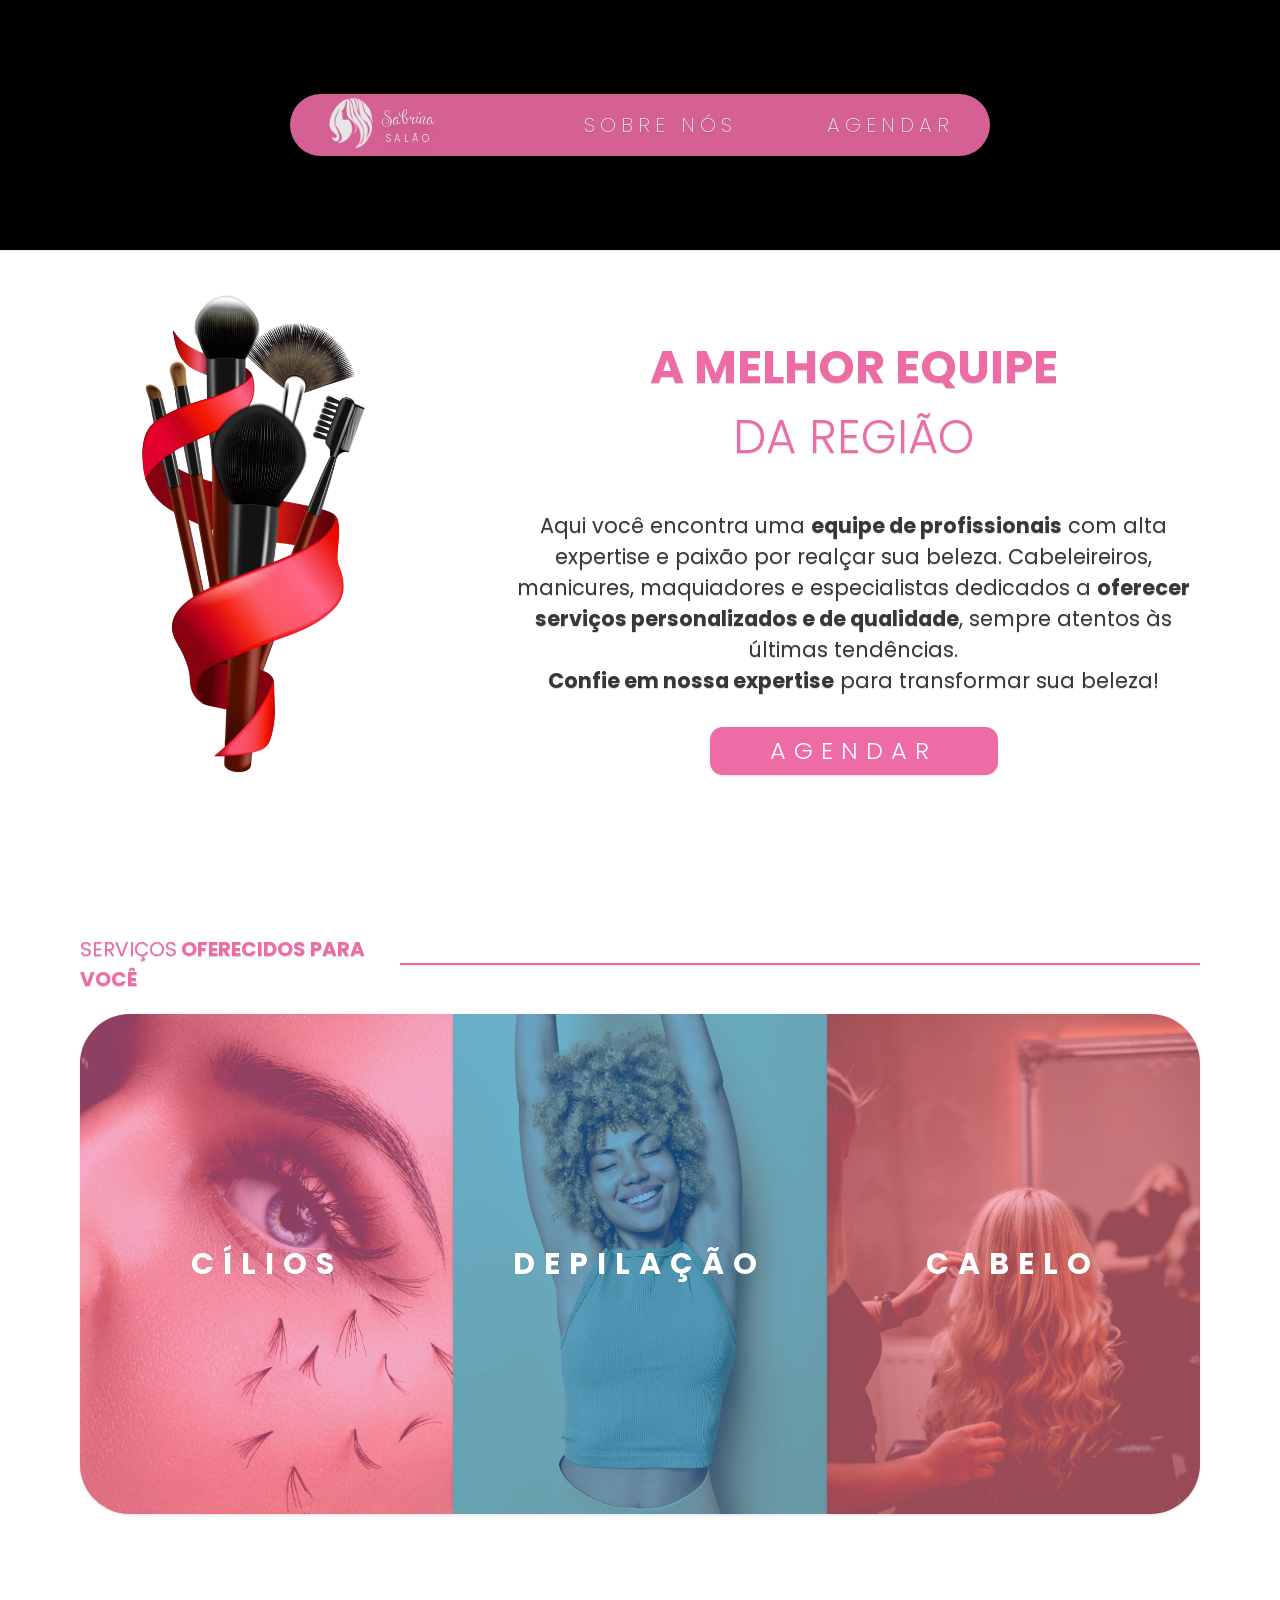
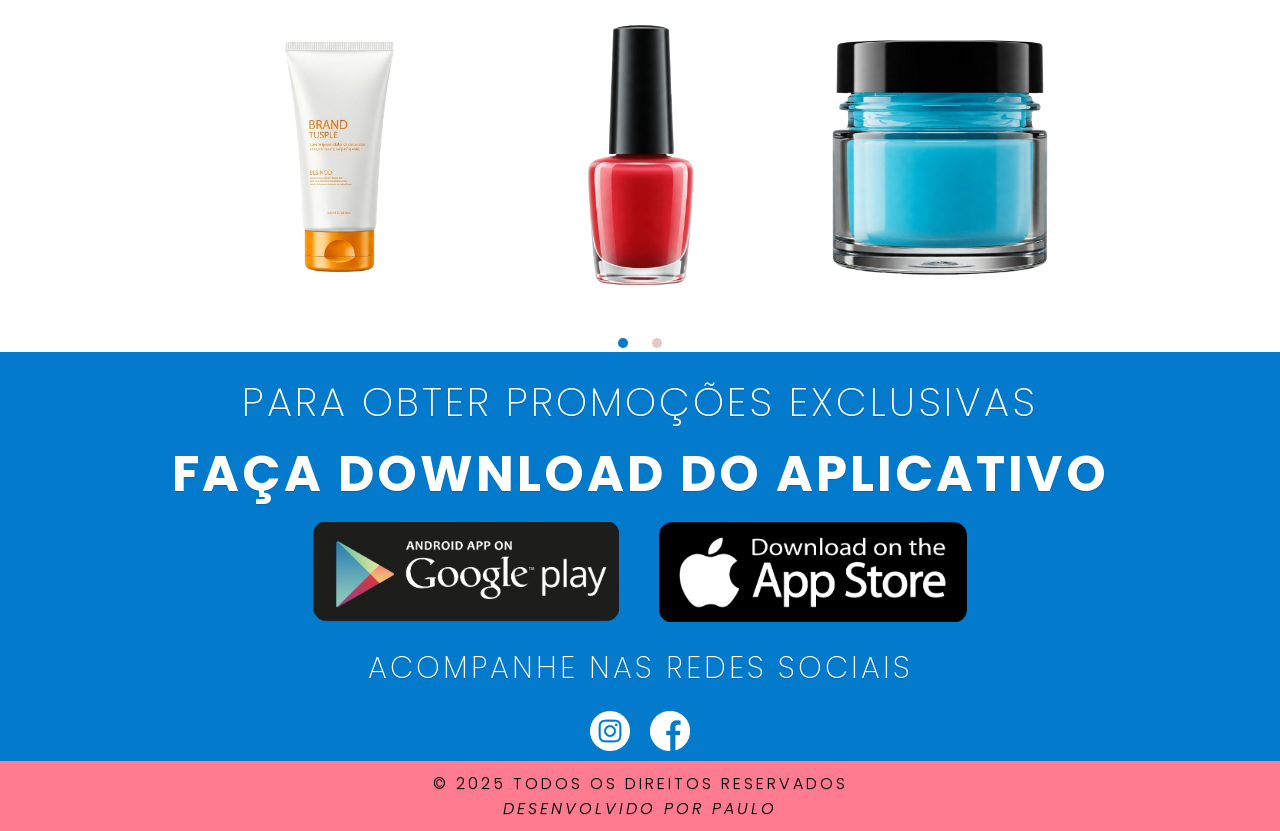
==== commit a4dc9a5d: "9-Inicio-Agendar" ====
--- a/index.html
+++ b/index.html
@@ -119,7 +119,6 @@
                     </div>
                 </div>
                 <div id="produtos--bolinhas">
-                    <!-- Facilitando a seleção das bolinhas e também a estilização no CSS através do checked-->
                     <label for="produtos--slider1"></label>
                     <label for="produtos--slider2"></label>
                 </div>
--- a/assets/CSS/style-index.css
+++ b/assets/CSS/style-index.css
@@ -150,11 +150,10 @@
       line-height: normal; /*Espaço entre o texto*/
       text-align: center;
       margin-right: 5rem;
-      text-shadow: 0rem 0.0625rem .1875rem 0rem rgba(0, 0, 0, 0.12);
   }
   .marketing--texto-titulo{
       color: #ED6CA5;
-      font-size: 2.9rem; /* Aqui mantive em 'em' pois parece ser intencional ser relativo ao pai */
+      font-size: 2.9rem; 
       text-transform: uppercase; /*Letras maiúsculas*/ 
   }
   .marketing--texto-titulo2{
@@ -162,6 +161,7 @@
   }
   .marketing-p{
       font-size: 1.3rem;
+      color: #373737;
   }
   .marketing--butao{/*ESTILIZANDO O BOTAO*/
     /*botão*/
@@ -356,11 +356,12 @@
   }
   footer{
     height: auto;
-    width: auto;
+    width: auto;black: 76px;
   }
   #footer--area-azul{
     background-color: #047ACC;
     height: 100%;
+    box-shadow: 0px 0.0625rem 0.1875rem rgba(0, 0, 0, 0.12);
   }
   .footer--texto{
     letter-spacing: 3px;
@@ -413,8 +414,9 @@
     height: 40px;
     width: 40px;
   }
-  #footer--area-rosa{
+  #footer--area-rosa{/*FOOTER AREA ROSA*/
     background-color:#FF7C90;
+    box-shadow: 0px 0.0625rem 0.1875rem rgba(0, 0, 0, 0.12);
   }
   #footer--texto3{
     color: black;
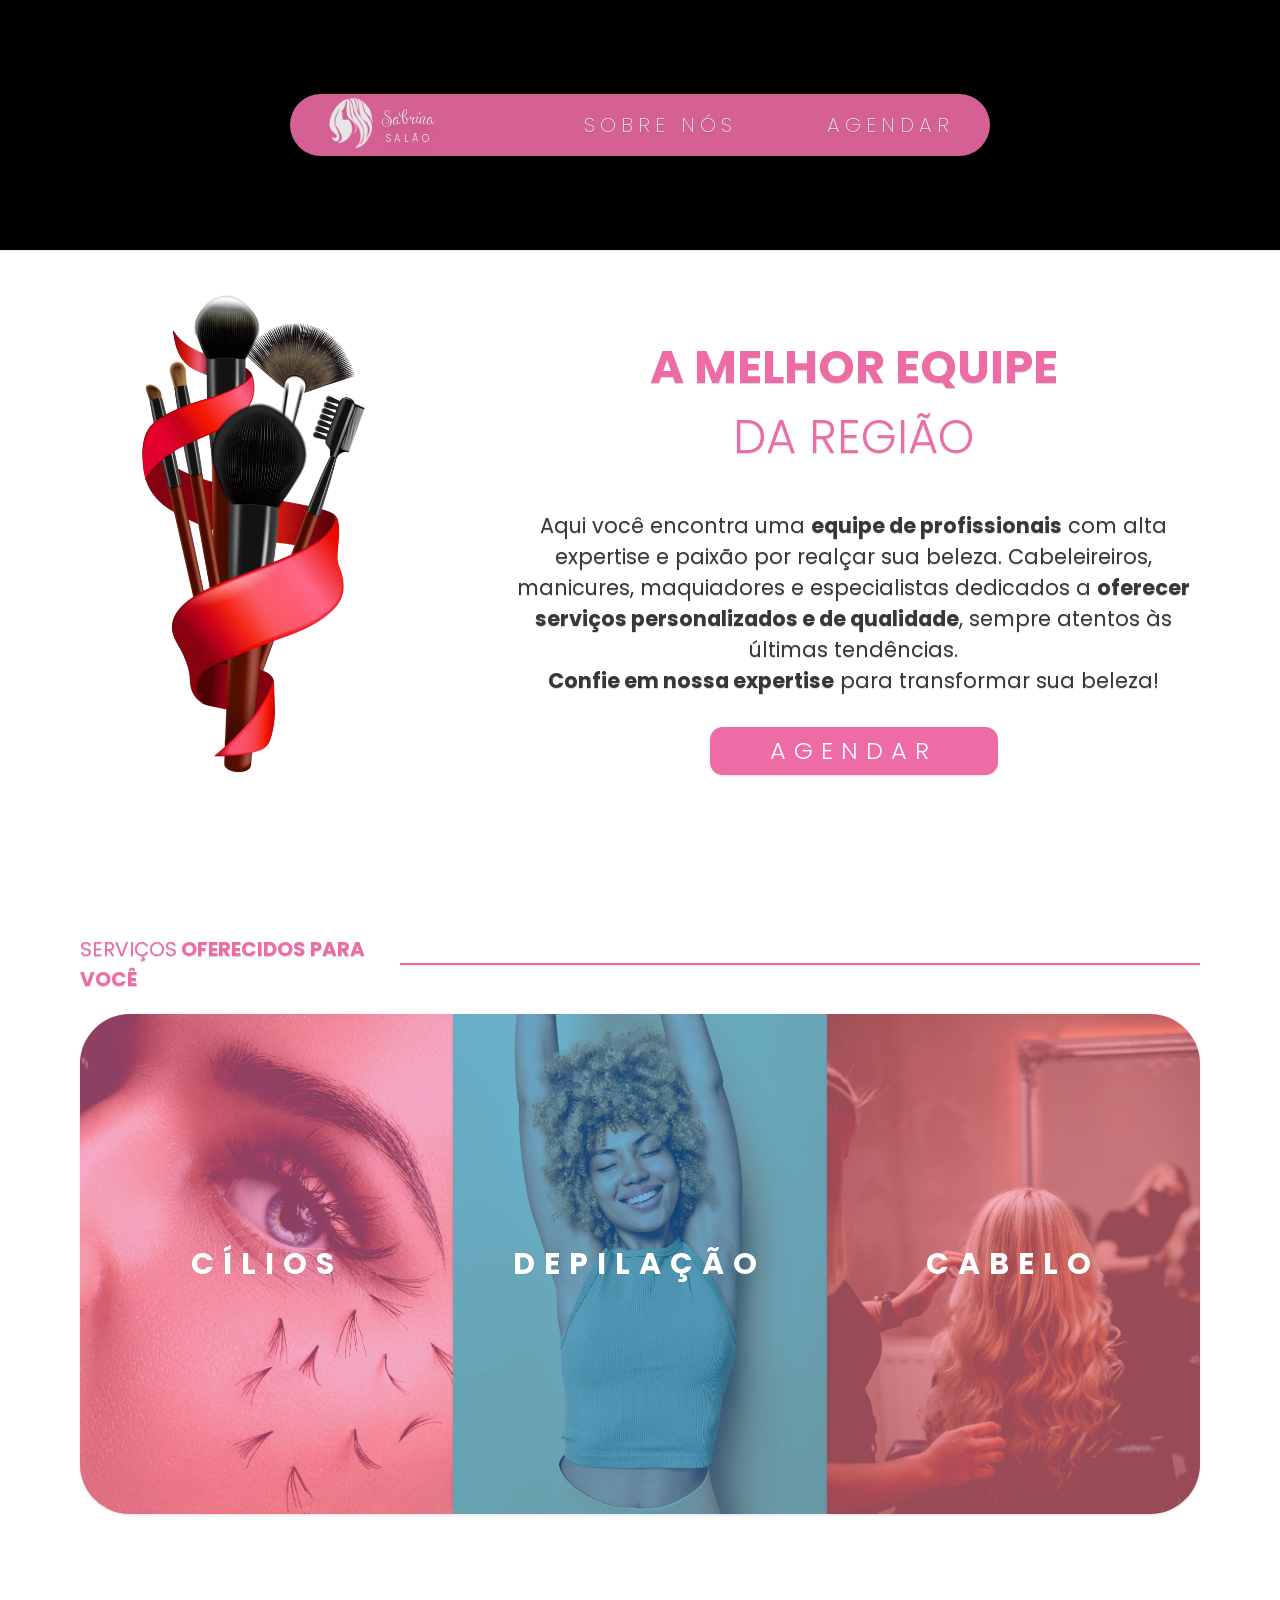
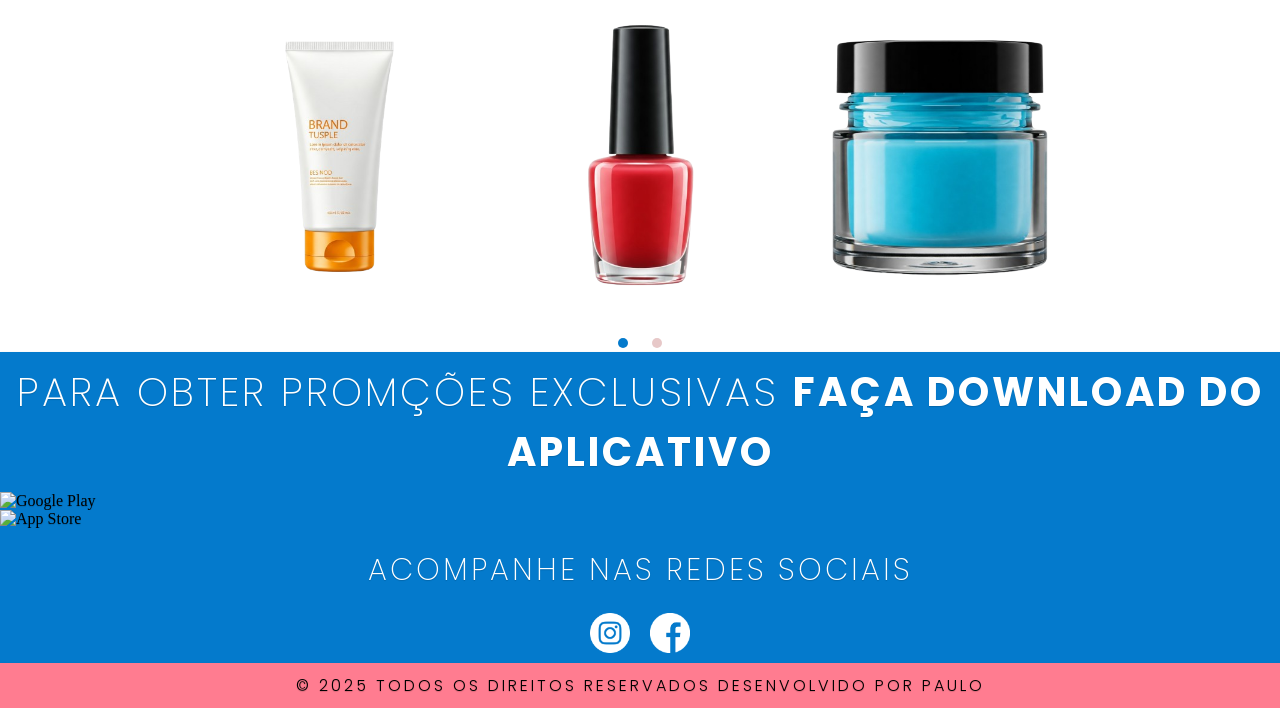
==== commit 26530d6d: "11-Fim-site" ====
--- a/index.html
+++ b/index.html
@@ -77,14 +77,14 @@
 
 
 
-
+        
     <!--Deixar essa parte destacada e separada pois vai dar um pouco de trabalho e preciso deixar mais fácil para revisar
         Depois de quebrar a cabeça tentando fazer o carrosel sem JS apenas com HTML e CSS, estava indo para um caminho de utilizar a tag <a>, a ideia era que utilizar a tag <a> para navegar no carrosel e depois no CSS fazer o controle de exibição de tela e "animações" porém nesse caminho não obtive sucesso. 
 
         Após algumas pesquisas de outros metódos, optei por tentar novamente porém utilizando a tag <input type = rádio> para fazer a navegação dos slides.
 
         Para evitar bugs, mudei um pouco a abordagem nesse trecho, utilizei <ID> para TAG's que não irei estilizar em conjunto e <CLASS> para TAG's que irá ser estilizada em conjunto.
-    -->
+     -->
         <section class="produtos">
             <div id="produtos--area">
                 <!--Essa TAG (input type="radio") cria botões. O atributo checked é booleano. Sendo assim, através desses elementos, ela cria um espaço com um conjunto de botões que fica no "name". E, através do atributo booleano, ele faz com que apenas uma área/slider fique visível e selecionado por vez.-->
@@ -118,7 +118,7 @@
                         </div>
                     </div>
                 </div>
-                <div id="produtos--bolinhas">
+                <div id="produtos--bolinhas">                  <!-- Facilitando a seleção das bolinhas e também a estilização no CSS através do checked-->
                     <label for="produtos--slider1"></label>
                     <label for="produtos--slider2"></label>
                 </div>
@@ -129,15 +129,13 @@
         <footer>
             <div id="footer--area">
                 <div id="footer--area-azul">
-                    <div class="footer--texto"><h4 id="footer--texto1"> Para obter promoções exclusivas <span  id="texto1-2" class="negrito"><br>faça download do aplicativo</span></h4>
+                    <div class="footer--texto"><h4 id="footer--texto1"> Para obter promções exclusivas <span class="negrito">faça download do aplicativo</span></h4>
                     </div>
-                    <div id="footer--img-area">
-                        <div class="footer--img"> 
-                            <img id="footer--google" src="assets/ANDROID.png" alt="Google Play"/>
-                        </div>
-                        <div class="footer--img">
-                            <img id="footer--store" src="assets/IOS.png" alt="App Store"/>
-                        </div>
+                    <div class="footer--img"> 
+                        <img id="footer--google" src="assets/ANDROID - SF.png" alt="Google Play"/>
+                    </div>
+                    <div class="footer--img">
+                        <img id="footer--store" src="assets/IOS - SF.png" alt="App Store"/>
                     </div>
                     <div class="footer--texto">
                         <div class="footer--texto"><h4 id="footer--texto2">Acompanhe nas redes sociais</h4></div>
@@ -149,9 +147,9 @@
                 </div>
             </div>
             <div id="footer--area-rosa">
-                <div class="footer--texto" id="footer--texto3">© 2025 TODOS OS DIREITOS RESERVADOS 
-                    <br><span id="dev">Desenvolvido por Paulo</span></div>
+                <h4 class="footer--texto" id="footer--texto3">© 2025 TODOS OS DIREITOS RESERVADOS 
+                    Desenvolvido por Paulo</h4>
             </div>        
-        </footer> 
+        </footer>    
     </body>
 </html>
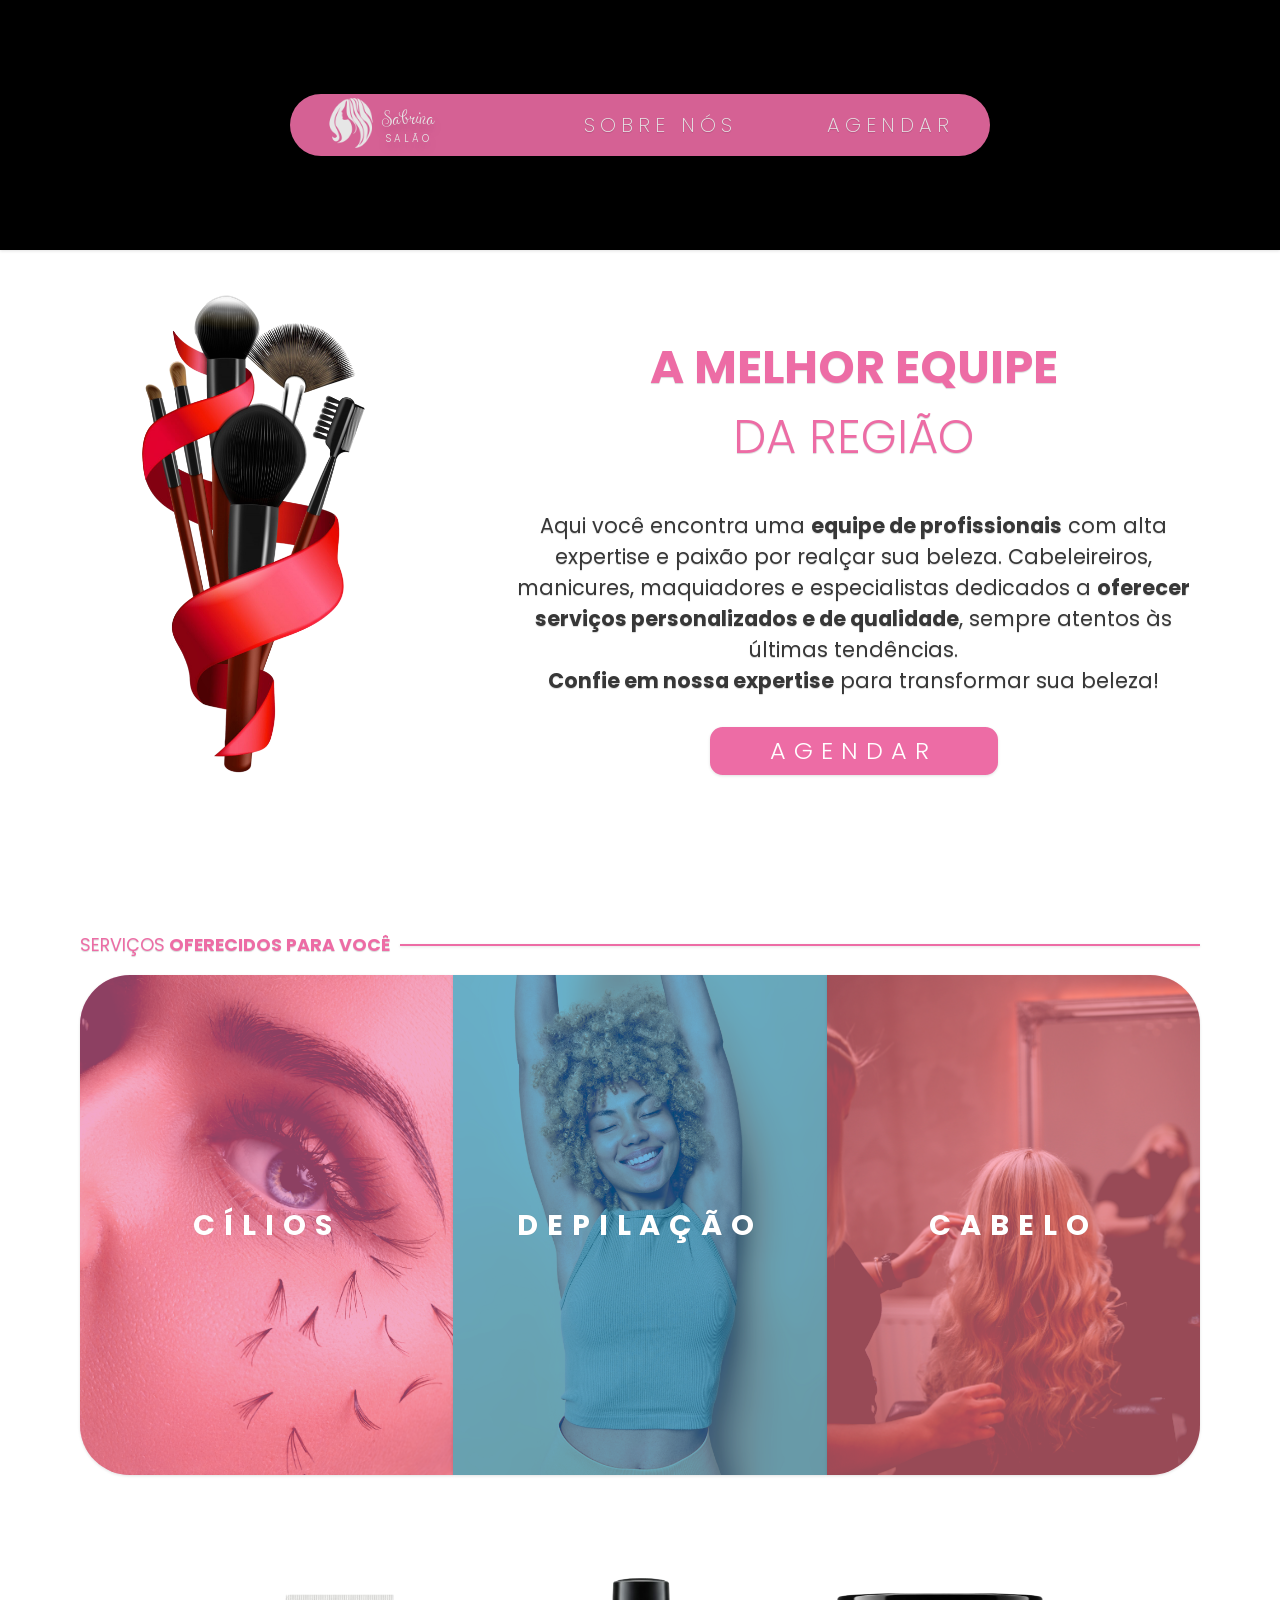
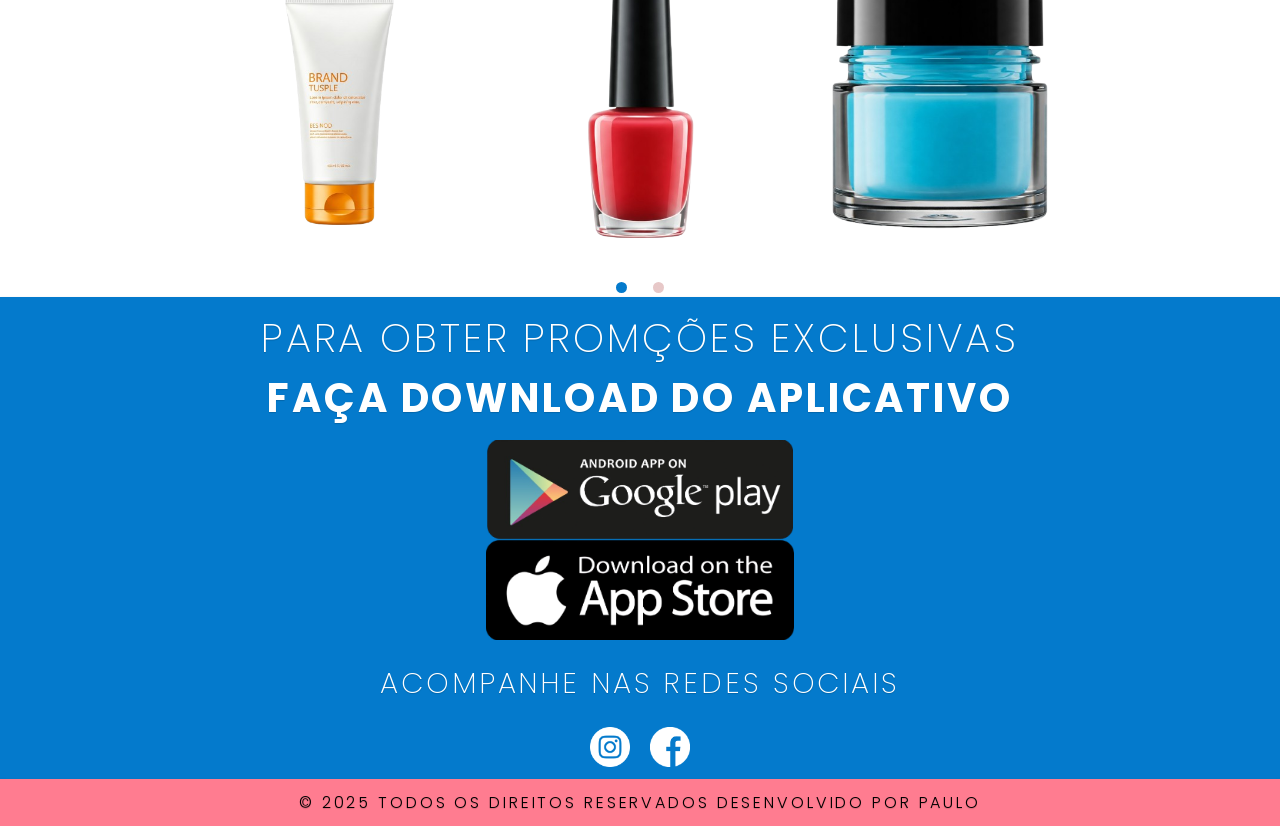
==== commit 89a891ab: "Deixando reponsivo 1" ====
--- a/index.html
+++ b/index.html
@@ -2,7 +2,7 @@
 <html lang="pt-br">
     <head>
         <meta charset="UTF-8">
-        <meta name="viewport" content="width=device-width, initial-scale=1.0">
+        <meta name="viewport" content="width=device-width,minimum-scale=1,initial-scale=1"><!--Permite que ele fique responsivo-->
         <title>Sabrina Salão</title>
         <link rel="stylesheet" href="assets/CSS/style-index.css" />
         <link rel="icon" type="image/x-icon" href="assets/favicon.ico"/>  <!--FAVICON - |rel=Informando que é um icone | type=informando o tipo de arquivo (png, jpge, gift, icon,etc) |href=informando o caminho-->
@@ -129,13 +129,13 @@
         <footer>
             <div id="footer--area">
                 <div id="footer--area-azul">
-                    <div class="footer--texto"><h4 id="footer--texto1"> Para obter promções exclusivas <span class="negrito">faça download do aplicativo</span></h4>
+                    <div class="footer--texto"><h4 id="footer--texto1"> Para obter promções exclusivas <br><span class="negrito">faça download do aplicativo</span></h4>
                     </div>
                     <div class="footer--img"> 
-                        <img id="footer--google" src="assets/ANDROID - SF.png" alt="Google Play"/>
+                        <img id="footer--google" src="assets/ANDROID.png" alt="Google Play"/>
                     </div>
                     <div class="footer--img">
-                        <img id="footer--store" src="assets/IOS - SF.png" alt="App Store"/>
+                        <img id="footer--store" src="assets/IOS.png" alt="App Store"/>
                     </div>
                     <div class="footer--texto">
                         <div class="footer--texto"><h4 id="footer--texto2">Acompanhe nas redes sociais</h4></div>
--- a/assets/CSS/style-index.css
+++ b/assets/CSS/style-index.css
@@ -203,16 +203,16 @@
   /*DIV com a background definida para deixar as imagens transparentes e ajustando as bordas*/
   .servicos--area-img1{
     background-color: #ED6CA5;
-    border-top-left-radius: 50px;
-    border-bottom-left-radius: 50px;
+    border-top-left-radius: 50px;          /*VALOR FIXO DAS BORDAS*/
+    border-bottom-left-radius: 50px;       /*VALOR FIXO DAS BORDAS*/
   }
   .servicos--area-img2{
     background-color: #047ACC;
   }
   .servicos--area-img3{
     background-color: #FF7C90;
-    border-top-right-radius: 50px;
-    border-bottom-right-radius: 50px;
+    border-top-right-radius: 50px;     /*VALOR FIXO DAS BORDAS*/
+    border-bottom-right-radius: 50px; /*VALOR FIXO DAS BORDAS*/
   }
   /*Ajustando tamanho das imagens na TAG pai e estilizando as imagens*/
   .servicos--area-img1, .servicos--area-img2, .servicos--area-img3{
@@ -229,8 +229,8 @@
     transform: translate(-50%, -50%);
     /*Estilizando texto*/
     color: #FFF;
-    font-size: 30px;
-    letter-spacing: 9px;
+    font-size: 1.8rem;
+    letter-spacing: 0.56rem;
     /*Garantido que o texto fique por cima da DIV e imagens*/
     z-index: 5;
   }
@@ -259,12 +259,12 @@
     box-shadow: 0px 0.0625rem 0.1875rem rgba(0, 0, 0, 0.12);
     background-color: #ED6CA5;
     width: 100%;
-    height: 2px;
+    height: 0.13rem;
   }
   .servicos--titulo h3{
     font-weight: 400;
     color: #ED6CA5;
-    font-size: 20px;
+    font-size: 1.1rem;
   }
 /*Fim estilização da área de serviços
 
@@ -301,7 +301,7 @@
   display: flex; /*Sem ele os produtos fica um em baixo do outro, seguindo a linha "Y"*/
   align-items: center; /*Centralizar linha Y*/
   justify-content: center; /*Centralizar linha X*/
-  padding: 8px;
+  padding: 0,6rem;
  }
 
 
@@ -319,7 +319,7 @@
 /* Estilização das bolinhas*/
 #produtos--bolinhas {
   text-align: center;
-  margin-top: 20px;
+  margin-top: 1.25rem;
 }
 
 /* Cor da bolinha selecionada */
@@ -332,11 +332,11 @@
 
 #produtos--bolinhas label {
   display: inline-block;
-  width: 10px;
-  height: 10px;
+  width: 0.7rem;
+  height: 0.7rem;
   border-radius: 50%;
   background: #e7c8c8;
-  margin: 0 10px;
+  margin: 0 0.7rem;
   cursor: pointer;
 }
 /*Ajuste fino, ocultando bolinhas do input radio*/
@@ -356,7 +356,7 @@
   }
   footer{
     height: auto;
-    width: auto;black: 76px;
+    width: auto;
   }
   #footer--area-azul{
     background-color: #047ACC;
@@ -364,27 +364,30 @@
     box-shadow: 0px 0.0625rem 0.1875rem rgba(0, 0, 0, 0.12);
   }
   .footer--texto{
-    letter-spacing: 3px;
+    letter-spacing: 0.18rem;
     text-transform: uppercase;
     font-family: Poppins, sans-serif;
     text-align: center;
-    padding: 10px 0px;
+    padding: 0.7rem 0rem;
   }
   #footer--texto1{ /*TEXTO 1 TAMANHO*/
     color:  #ffffff;
     font-weight: 250;
-    font-size: 40px;
+    font-size: 2.5rem;
   }
   #texto1-2{
-    font-size: 50px;/*TEXTO1-2 TAMANHO*/
+    font-size: 3.2rem;/*TEXTO1-2 TAMANHO*/
   }
   .footer--img{ 
+    display: flex;
+    flex-direction: column; /*Centralizando IMG */
+    align-items: center;
     height: auto;
     width: auto;
   }
   #footer--store, 
   #footer--google{ /*IMG TAMANHO*/
-    height: 100px;
+    height: 6.25rem;
     width: auto;
   }
   #footer--img-area{ /*IMG FLEX*/
@@ -393,10 +396,10 @@
     flex-wrap: wrap;
     justify-content: center;
     align-items: center;
-    gap: 40px;
+    gap: 2.5rem;
   }
   #footer--texto2{/*TEXTO-SOCIAL TAMANHO*/
-    font-size: 30px;
+    font-size: 1.8rem;
     font-weight: 250;
     color: #FFF;
   }
@@ -406,13 +409,13 @@
     flex-wrap: wrap;
     justify-content: center;
     align-items: center;
-    gap: 20px;
-    padding-bottom: 10px;
+    gap: 1.2rem;
+    padding-bottom: 0.7rem;
   }
   #footer--insta,
   #footer--face{ /*SOCIAL-IMG TAMANHO*/
-    height: 40px;
-    width: 40px;
+    height: 2.5rem;
+    width: 2.5rem;
   }
   #footer--area-rosa{/*FOOTER AREA ROSA*/
     background-color:#FF7C90;
@@ -421,8 +424,18 @@
   #footer--texto3{
     color: black;
     font-weight: 350;
-    padding: 10px;
+    padding: 0.7rem;
   }
   #dev{
     font-style: italic;
-  }+  }
+
+
+  /*----------------RESPONSIVO 4K----------------------------------*/
+    @media(min-width: 2159px) and (max-width:3840px){
+      html{
+      font-size: 32px; /* Ajustando "REM" */
+      } 
+    }
+  /*----------------Tablet está OK----------------------------------*/
+
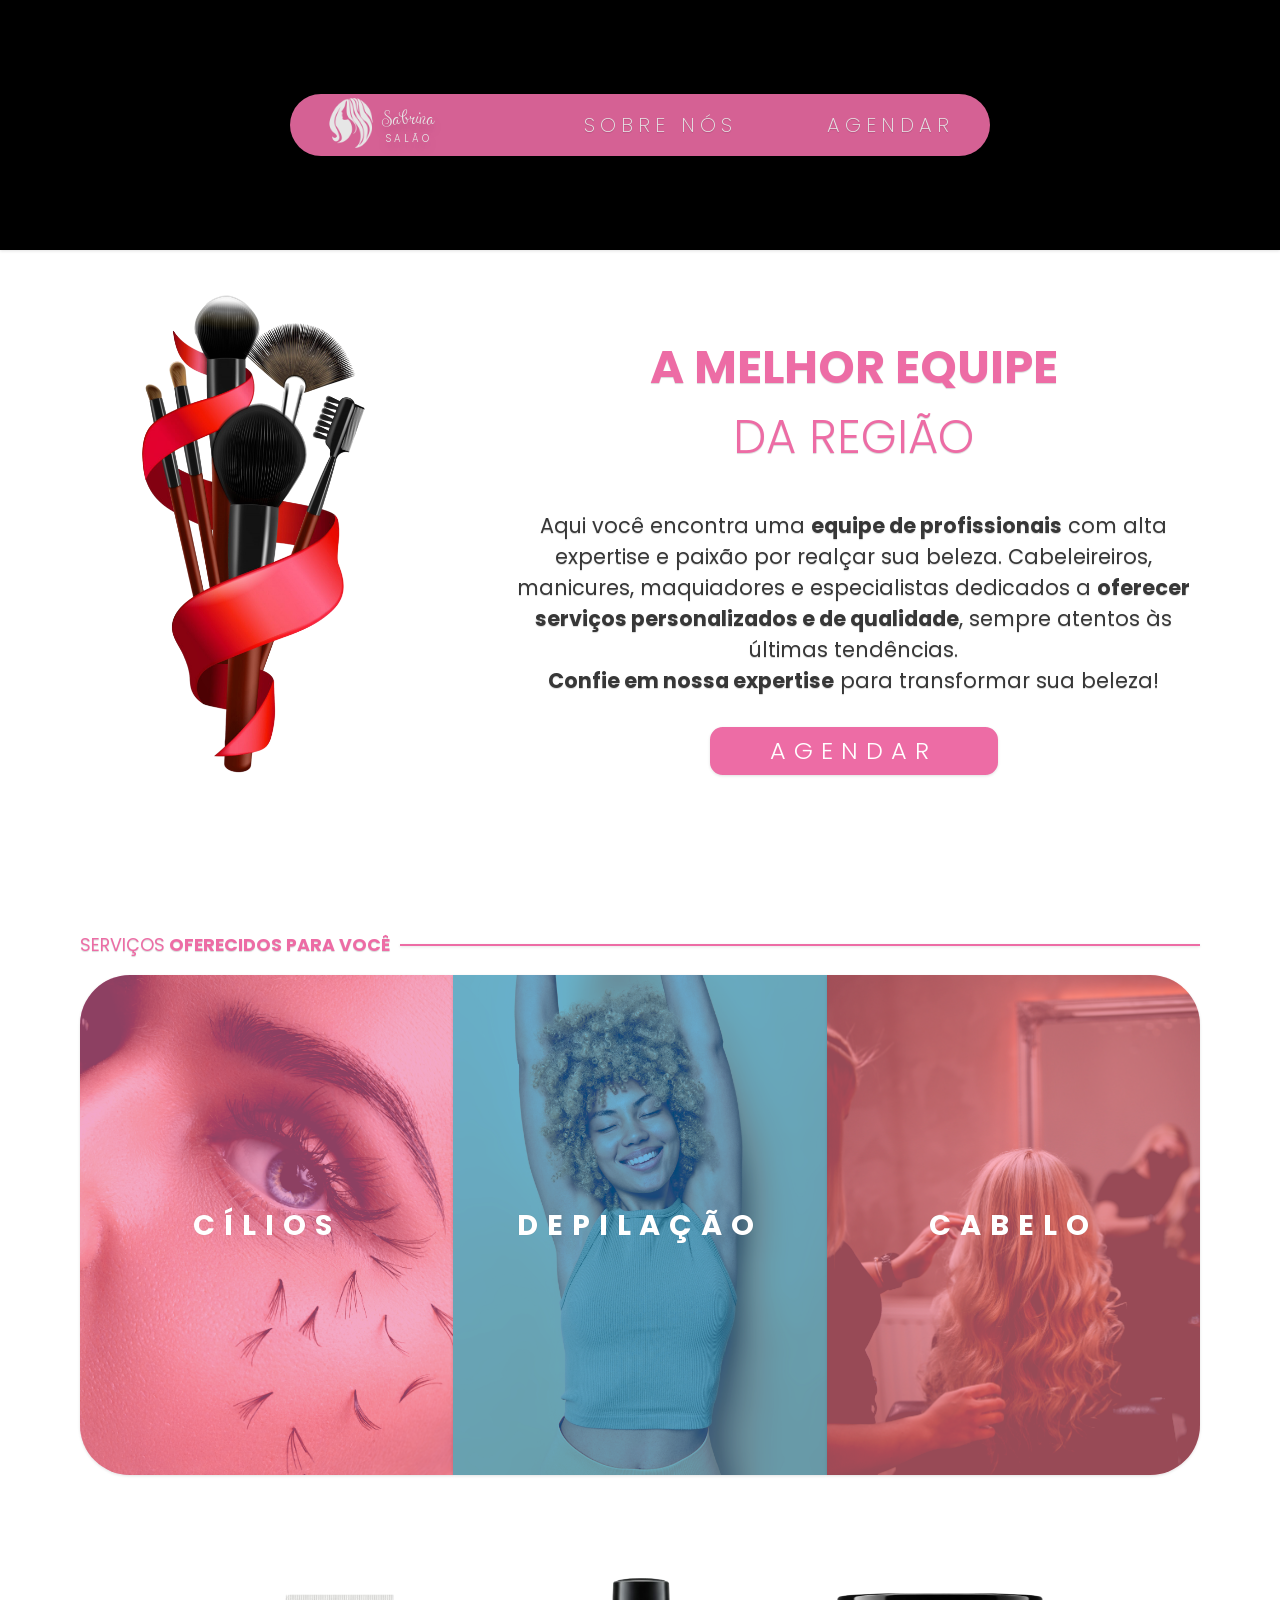
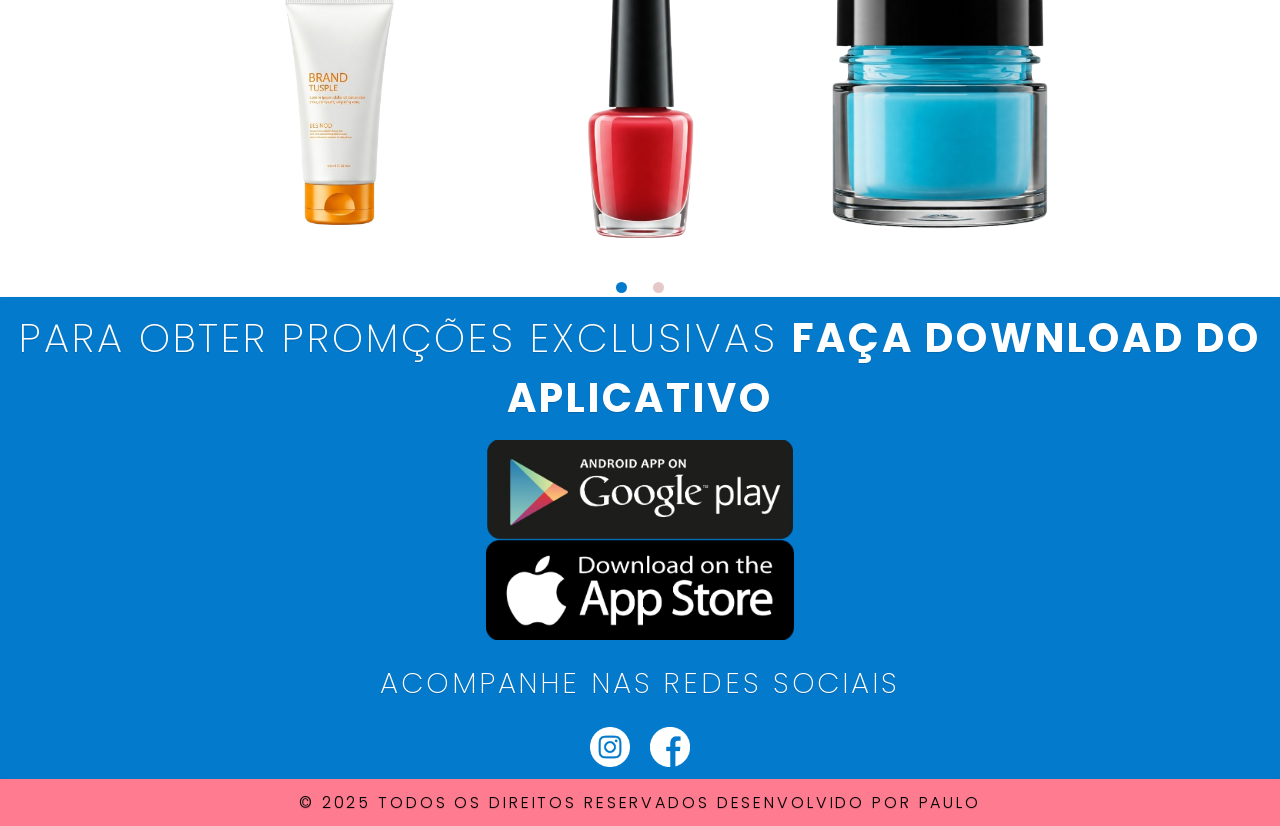
==== commit f2507991: "últimos ajustes" ====
--- a/index.html
+++ b/index.html
@@ -2,7 +2,7 @@
 <html lang="pt-br">
     <head>
         <meta charset="UTF-8">
-        <meta name="viewport" content="width=device-width,minimum-scale=1,initial-scale=1"><!--Permite que ele fique responsivo-->
+        <meta name="viewport" content="width=device-width, initial-scale=1.0">
         <title>Sabrina Salão</title>
         <link rel="stylesheet" href="assets/CSS/style-index.css" />
         <link rel="icon" type="image/x-icon" href="assets/favicon.ico"/>  <!--FAVICON - |rel=Informando que é um icone | type=informando o tipo de arquivo (png, jpge, gift, icon,etc) |href=informando o caminho-->
@@ -129,7 +129,7 @@
         <footer>
             <div id="footer--area">
                 <div id="footer--area-azul">
-                    <div class="footer--texto"><h4 id="footer--texto1"> Para obter promções exclusivas <br><span class="negrito">faça download do aplicativo</span></h4>
+                    <div class="footer--texto"><h4 id="footer--texto1"> Para obter promções exclusivas <span class="negrito">faça download do aplicativo</span></h4>
                     </div>
                     <div class="footer--img"> 
                         <img id="footer--google" src="assets/ANDROID.png" alt="Google Play"/>
--- a/assets/CSS/style-index.css
+++ b/assets/CSS/style-index.css
@@ -437,5 +437,5 @@
       font-size: 32px; /* Ajustando "REM" */
       } 
     }
-  /*----------------Tablet está OK----------------------------------*/
-
+
+
